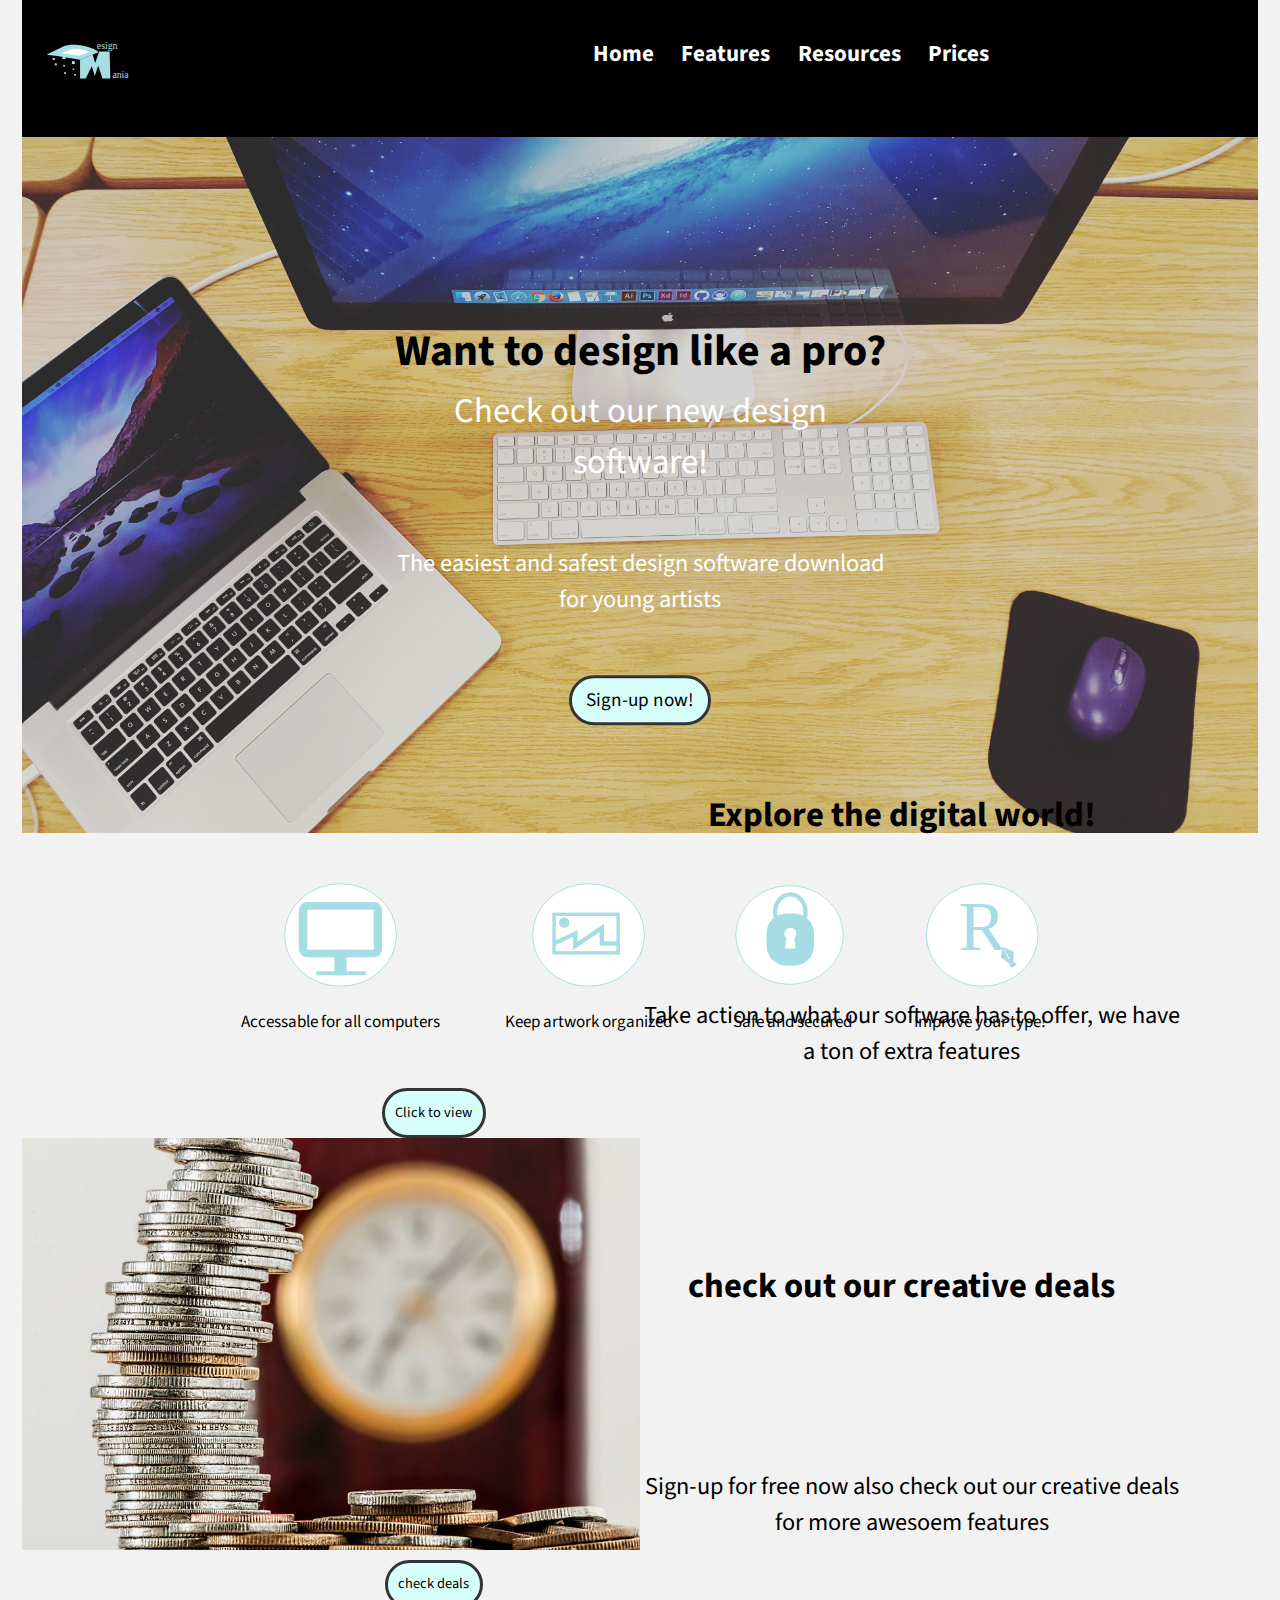
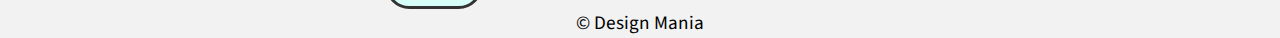
==== index.html @ 88c761f9 "logo added and fixed content" ====
<!DOCTYPE html>
<html lang="en-ca">
<head>
  <meta charset="utf-8">
  <title>Saas-website</title>
  <meta name="viewport" content="width=device-width,initial-scale=1">
  <link href="css/modules.css" rel="stylesheet">
  <link href="css/grid.css" rel="stylesheet">
  <link href="css/type.css" rel="stylesheet">
  <link href="css/main.css" rel="stylesheet">
  <link href="https://fonts.googleapis.com/css?family=Source+Sans+Pro:300,400,700" rel="stylesheet">
</head>

<body>
  <header class="masthead grid island-1-2 grid-middle">
    <div class="unit unit-xs-1 unit-s-1 unit-m-1-3 unit-l-1-4">
      <h1 class="peta push-none">
        <i class="icon i-96">
      <img src="images/assets/logo-icon.svg" alt="">
    </i>
  </h1>
    </div>
    <nav class="unit unit-xs-1 unit-s-1 unit-m-2-3 unit-l-3-4">
      <ul class="nav mega list-group-inline text-center gutter-2">
        <li><a class="current" href="index.html">Home</a></li>
        <li><a href="features.html">Features</a></li>
        <li><a href="resources.html">Resources</a></li>
        <li><a href="pricing.html">Prices</a></li>
      </ul>
    </nav>
  </header>
  <main>
    <figure class="embed">
      <img class="embed-item pad-2 desk-banner" src="images/assets/desk-537.jpg" alt="">
      <figcaption class="pin-c">
        <h2 class="yotta p-tr push-1-4 text-center">Want to design like a pro?</h2>
        <p class="exa p-tr text-center gutter-2 push-2">Check out our new design software!</p>
        <p class="giga p-tr text-center gutter-2 push-2">The easiest and safest design software download for young artists</p>
        <a href="sign-up.html" class="btn">Sign-up now!</a>
      </figcaption>
    </figure>
    <div>
      <ol class="list-group list-group-inline">
        <li class="push-1-4 gutter-1-4">
          <a class="gutter push-0" href="#">
            <i class="icon i-128 block w-1">
            <img class="logo" src="images/assets/computer-icon.svg" alt="">
            </i>
            <span class="icon-label milli">Accessable for all computers</span>
          </a>
          <li class="push-1-4">
            <a class="gutter push-0" href="#">
              <i class="icon i-128 block w-1">
              <img class="logo" src="images/assets/art-icon.svg" alt="">
            </i>
              <span class="icon-label milli">Keep artwork organized</span>
            </a>
          </li>
          <li class="push-1-4">
            <a class="gutter push-0" href="#">
              <i class="icon i-128 block w-1">
              <img class="logo" src="images/assets/lock.svg" alt="">
            </i>
              <span class="icon-label milli">Safe and secured</span>
            </a>
          </li>
          <li class="push-1-4">
            <a class="gutter push-0" href="#">
              <i class="icon i-128 block w-1">
              <img class="logo" src="images/assets/type.svg" alt="">
            </i>
              <span class="icon-label milli">Improve your type!</span>
            </a>
          </li>
      </ol>
    </div>
    <section class="push-0">
      <figure class="grid">
        <figcaption class="unit xs-1 s-1 m-1-2 l-1 xl-1">
          <section class="card-a">
            <h2 class="card-h2 exa light-stroke">Explore the digital world!</h2>
            <p class="card not-bold gutter pad-t-1-2 giga">Take action to what our software has to offer, we have a ton of extra features</p>
        </figcaption>
      <div class="unit xs-1 s-1 m-1-2 l-1-2 xl-1-2">
        <img class="image-card" src="images/assets/computer.jpg" alt="">
      </div>
      <div class="unit xs-1 s-1 m-1-2 l-2-3 xl-3-4">
        <a href="tour.html" class="btn btn-small-2">Click to view</a>
      </div>
      </figure>
    </section>

    <section class="push-0">
      <figure class="grid">
        <figcaption class="unit xs-1 s-1 m-1-2 l-1 xl-1">
          <h2 class="card-h2 exa light-stroke">check out our creative deals</h2>
          <p class="card not-bold gutter pad-t-1-2 giga">Sign-up for free now also check out our creative deals for more awesoem features</p>
        </figcaption>
        <div class="unit xs-1 s-1 m-1-2 l-1-2 xl-1-2">
          <img class="image-card-2" src="images/assets/money.jpg" alt="">
        </div>
        <div class="unit xs-1 s-1 m-1-2 l-2-3 xl-3-4">
          <a href="pricing.html" class="btn btn-small-2">check deals</a>
        </div>
      </figure>
    </section>
  </main>

  <footer>
    © Design Mania
  </footer>
</body>
</html>
---- css/modules.css ----
/*
 * Modulifier || Code released under the UNLICENSE
 * Code under other copyrights & licenses listed below.
 * https://modulifier.web-dev.tools/#responsive;images;list-group;embed;media-object;icons;hidden;positioning;nice-lists;forms;buttons;accessibility;print
 */

@-moz-viewport { width: device-width; scale: 1; }
@-ms-viewport { width: device-width; scale: 1; }
@-o-viewport { width: device-width; scale: 1; }
@-webkit-viewport { width: device-width; scale: 1; }
@viewport { width: device-width; scale: 1; }

html {
  box-sizing: border-box;
  -moz-text-size-adjust: 100%;
  -ms-text-size-adjust: 100%;
  -webkit-text-size-adjust: 100%;
  text-size-adjust: 100%;
}

*, *::before, *::after {
  box-sizing: inherit;
}

body {
  margin: 0;
}

article,
aside,
details,
figcaption,
figure,
footer,
header,
main,
menu,
nav,
section,
summary {
  display: block;
}

audio,
canvas,
progress,
video {
  display: inline-block;
  vertical-align: baseline;
}

template {
  display: none;
}

details {
  cursor: pointer;
}

audio:not([controls]) {
  display: none;
  height: 0;
}

a,
area,
button,
input,
label,
select,
textarea,
[tabindex] {
  -ms-touch-action: manipulation;
  touch-action: manipulation;
}

img {
  border: 0;
}

.img-flex {
  display: block;
  width: 100%;
}

svg {
  fill: currentColor;
}

svg:not(:root) {
  overflow: hidden;
}

svg.img-flex {
  width: 100%;
  height: 100%;
}

.image-replacement, .ir {
  overflow: hidden;
  direction: ltr;
  text-align: left;
  text-indent: 100%;
  white-space: nowrap;
}

.list-group, .list-group-inline, .list-group--inline {
  padding-left: 0;
  list-style-type: none;
}

.list-group > dd {
  margin-left: 0;
}

.list-group-inline::before,
.list-group-inline::after,
.list-group--inline::before,
.list-group--inline::after {
  content: "";
  display: table;
}

.list-group-inline::after,
.list-group--inline::after {
  clear: both;
}

.list-group-inline > li,
.list-group--inline > li {
  display: inline-block;
}

.list-group-inline > dt,
.list-group--inline > dt {
  clear: left;
  float: left;
  width: 11em;
}

.list-group-inline > dd,
.list-group--inline > dd {
  float: left;
  min-width: 12em;
}

.embed {
  margin-left: 0;
  margin-right: 0;
  overflow: hidden;
  position: relative;
  width: 100%;
}

.embed-1by1, .embed--1by1 {
  padding-top: 100%; /* Square */
}

.embed-4by3, .embed--4by3 {
  padding-top: 75%; /* Traditional TV/computer screens */
}

.embed-iso216, .embed--iso216 {
  padding-top: 70.92%; /* A-standard paper sizes */
}

.embed-3by2, .embed--3by2 {
  padding-top: 66.6%; /* Classic 35 mm film & most digital photos, landscape */
}

.embed-2by3, .embed--2by3 {
  padding-top: 150%; /* Classic 35 mm film & most digital photos, portrait */
}

.embed-golden, .embed--golden {
  padding-top: 61.8%; /* The Golden Ratio */
}

.embed-16by9, .embed--16by9 {
  padding-top: 56.25%; /* HD TV */
}

.embed-185by100, .embed--185by100 {
  padding-top: 54.05%; /* Common widescreen cinema */
}

.embed-24by10, .embed--24by10 {
  padding-top: 41.667%; /* Widescreen cinema: 2.4:1 */
}

.embed-3by1, .embed--3by1 {
  padding-top: 33.3333%; /* Panorama photos */
}

.embed-4by1, .embed--4by1 {
  padding-top: 25%; /* Polyvision */
}

.embed-5by1, .embed--5by1 {
  padding-top: 20%; /* Really wide... */
}

.embed-item, .embed__item {
  min-height: 100%;
  left: 0;
  position: absolute;
  top: 0;
  width: 100%;
}

.media {
  overflow: hidden;
}

.media-img, .media__img {
  float: left;
}

.media-img-reversed, .media__img--reversed {
  float: right;
}

.media-img-stacked, .media__img--stacked {
  float: none;
}

.media-body, .media__body {
  overflow: hidden;
  min-width: 12em; /* Slightly less than 200px, responsiveness built in */
}

.icon {
  display: inline-block;
  position: relative;
  background: transparent none no-repeat center center;
  background-size: contain;
  vertical-align: middle;
}

.i-16, .i--16 {
  height: 16px;
  width: 16px;
}

.i-18, .i--18 {
  height: 18px;
  width: 18px;
}

.i-24, .i--24 {
  height: 24px;
  width: 24px;
}

.i-32, .i--32 {
  height: 32px;
  width: 32px;
}

.i-48, .i--48 {
  height: 48px;
  width: 48px;
}

.i-64, .i--64 {
  height: 64px;
  width: 64px;
}

.i-96, .i--96 {
  height: 96px;
  width: 96px;
}

.i-128, .i--128 {
  height: 128px;
  width: 128px;
}

.i-192, .i--192 {
  height: 192px;
  width: 192px;
}

.i-256, .i--256 {
  height: 256px;
  width: 256px;
}

.icon img,
.icon svg {
  left: 0;
  height: 100%;
  position: absolute;
  top: 0;
  width: 100%;
  fill: currentColor;
}

.icon-label {
  vertical-align: middle;
}

.icon-link,
.icon-link:focus,
.icon-link:hover {
  text-decoration: none;
}

[hidden], .hidden {
  /* stylelint-disable declaration-no-important */
  display: none !important;
  visibility: hidden !important;
  /* stylelint-enable */
}

.visually-hidden {
  height: 1px;
  margin: -1px;
  overflow: hidden;
  padding: 0;
  position: absolute;
  width: 1px;
  border: 0;
  clip: rect(0 0 0 0);
}

.visually-hidden.focusable:active, .visually-hidden.focusable:focus {
  height: auto;
  margin: 0;
  overflow: visible;
  position: static;
  width: auto;
  clip: auto;
}

.invisible {
  visibility: hidden;
}

.chop,
.crop {
  overflow: hidden;
}

.truncate {
  max-width: 100%;
  overflow: hidden;
  width: 100%;
  text-overflow: ellipsis;
  white-space: nowrap;
}

.scrollable {
  max-width: 100%;
  overflow-x: auto;
  overflow-y: hidden;
  -webkit-overflow-scrolling: touch;
}

.clearfix::after {
  content: " ";
  display: block;
  clear: both;
}

.left {
  float: left;
}

.right {
  float: right;
}

.center-text,
.center-flow {
  text-align: center;
}

.center-block {
  margin-left: auto;
  margin-right: auto;
}

.no-auto-margins,
.not-centered {
  margin-left: 0;
  margin-right: 0;
}

.center-content,
.center-content-vertical,
.center-contents,
.center-contents-vertical {
  display: -webkit-flex;
  display: -ms-flexbox;
  display: flex;
  -webkit-justify-content: center;
  -ms-flex-pack: center;
  justify-content: center;
  -webkit-align-items: center;
  -ms-flex-align: center;
  align-items: center;
  -webkit-align-content: center;
  -ms-flex-line-pack: center;
  align-content: center;
  -webkit-flex-direction: column wrap;
  -ms-flex-direction: column wrap;
  flex-flow: column wrap;
}

.center-content-horizontal,
.center-contents-horizontal {
  display: -webkit-flex;
  display: -ms-flexbox;
  display: flex;
  -webkit-justify-content: center;
  -ms-flex-pack: center;
  justify-content: center;
  -webkit-align-items: center;
  -ms-flex-align: center;
  align-items: center;
  -webkit-align-content: center;
  -ms-flex-line-pack: center;
  align-content: center;
  -webkit-flex-direction: row wrap;
  -ms-flex-direction: row wrap;
  flex-flow: row wrap;
}

.inline {
  display: inline;
}

.block {
  display: block;
}

.inline-block, .ib {
  display: inline-block;
}

.valign-top {
  vertical-align: top;
}

.valign-bottom {
  vertical-align: bottom;
}

.valign-middle {
  vertical-align: middle;
}

.fixed {
  position: fixed;
}

.relative {
  position: relative;
}

[class*="pin-"],
.absolute {
  position: absolute;
}

.static {
  position: static;
}

.zindex-1 {
  z-index: 1;
}

.zindex-2 {
  z-index: 2;
}

.zindex-3 {
  z-index: 3;
}

.zindex-1000 {
  z-index: 1000;
}

.pin-top-left,
.pin-left-top,
.pin-tl,
.pin-lt {
  top: 0;
  left: 0;
}

.pin-top-right,
.pin-right-top,
.pin-tr,
.pin-rt {
  top: 0;
  right: 0;
}

.pin-bottom-left,
.pin-left-bottom,
.pin-bl,
.pin-lb {
  bottom: 0;
  left: 0;
}

.pin-bottom-right,
.pin-right-bottom,
.pin-br,
.pin-rb {
  bottom: 0;
  right: 0;
}

.pin-top-center,
.pin-center-top,
.pin-tc,
.pin-ct {
  left: 50%;
  top: 0;
  transform: translateX(-50%);
}

.pin-bottom-center,
.pin-center-bottom,
.pin-bc,
.pin-cb {
  bottom: 0;
  left: 50%;
  transform: translateX(-50%);
}

.pin-center-left,
.pin-left-center,
.pin-cl,
.pin-lc {
  left: 0;
  top: 50%;
  transform: translateY(-50%);
}

.pin-center-right,
.pin-right-center,
.pin-cr,
.pin-rc {
  right: 0;
  top: 50%;
  transform: translateY(-50%);
}

.pin-center, .pin-c {
  left: 50%;
  top: 50%;
  transform: translate(-50%, -50%);
}

.width-quarter, .w-1-4 {
  width: 25%;
}

.width-half, .w-1-2 {
  width: 50%;
}

.width-full, .w-1 {
  width: 100%;
}

.height-quarter, .h-1-4 {
  height: 25%;
}

.height-half, .h-1-2 {
  height: 50%;
}

.height-full, .h-1 {
  height: 100%;
}

ul {
  list-style-type: none;
}

ul > li::before {
  content: "·";
  float: left;
  margin-left: -1.6em;
  width: 1.3em;
  text-align: right;
}

ol {
  counter-reset: ol-simple-numbers;
  list-style-type: none;
}

ol > li::before {
  float: left;
  margin-left: -1.6em;
  width: 1.3em;
  counter-increment: ol-simple-numbers;
  content: counter(ol-simple-numbers);
  text-align: right;
}

.list-group > li::before,
.list-group-inline > li::before,
.list-group--inline > li::before {
  content: none;
}

/* stylelint-disable no-descending-specificity */

/*
 * (c) Nicolas Gallagher and Jonathan Neal of Normalize.css || MIT License
 *     https://necolas.github.io/normalize.css/
 */

button,
input,
optgroup,
select,
textarea {
  color: inherit;
  font: inherit;
  margin: 0;
}

button,
input {
  overflow: visible;
}

button,
select {
  text-transform: none;
}

button,
html [type="button"],
[type="reset"],
[type="submit"] {
  -webkit-appearance: button;
  cursor: pointer;
}

button[disabled],
html input[disabled] {
  cursor: default;
}

button::-moz-focus-inner,
input::-moz-focus-inner {
  border: 0;
  padding: 0;
}

[type="checkbox"],
[type="radio"] {
  opacity: 0;
  position: absolute;
  height: 1px;
  width: 1px;
}

[type="number"]::-webkit-inner-spin-button,
[type="number"]::-webkit-outer-spin-button {
  height: auto;
}

[type="search"]::-webkit-search-cancel-button,
[type="search"]::-webkit-search-decoration {
  -webkit-appearance: none;
}

fieldset {
  padding-left: 0;
  padding-right: 0;

  border: 0;
  border-top: 2px solid #666;
}

legend {
  color: inherit;
  display: table;
  max-width: 100%;
  padding: 0 .3em 0 0;
  white-space: normal;

  border: 0;

  font-weight: bold;
}

optgroup {
  font-weight: bold;
}

::-webkit-input-placeholder {
  color: inherit;
  opacity: .54;
}

::-webkit-file-upload-button {
  -webkit-appearance: button;
  font: inherit;
}

/* End Normalize.css code */

label,
.label-block {
  display: block;
  cursor: pointer;
}

[type="checkbox"] + label,
[type="radio"] + label,
.label-inline {
  display: inline-block;
}

input:not([type]),
[type="text"],
[type="number"],
[type="search"],
[type="url"],
[type="email"],
[type="password"],
[type="tel"],
[type="datetime-local"],
[type="month"],
[type="week"],
[type="date"],
[type="time"],
[type="range"],
select,
textarea {
  -moz-appearance: none;
  -webkit-appearance: none;
  appearance: none;
}

input,
textarea {
  display: block;
  width: 100%;

  background-color: #fff;
  border: 2px solid #666;
  border-radius: 0;

  vertical-align: middle;
}

label {
  vertical-align: middle;
}

textarea {
  max-width: 100%;
  min-height: 4em;
  overflow: auto;
}

[type="color"] {
  display: inline-block;
  width: 2em;
}

select {
  display: block;
  width: 100%;

  background-image: url("data:image/svg+xml,%3Csvg xmlns='http://www.w3.org/2000/svg' width='256' height='256' viewBox='0 0 256 256'%3E%3Cpath fill='none' stroke='%23000' stroke-miterlimit='10' stroke-width='70' d='M36.3 82.1l91.9 91.8 91.5-91.8'/%3E%3C/svg%3E");
  background-repeat: no-repeat;
  background-position: calc(100% - .4em) center;
  background-size: 18px auto;
  background-color: #fff;
  border: 2px solid #666;
  border-radius: 0;
}

[type="checkbox"] + label::before {
  content: " ";
  display: inline-block;
  height: 1.8em;
  margin-right: .3em;
  position: relative;
  vertical-align: middle;
  top: -.1em;
  width: 1.8em;

  background-color: #fff;
  background-size: cover;
  border: 2px solid #666;

  line-height: inherit;
}

[type="checkbox"]:checked + label::before {
  background-image: url("data:image/svg+xml,%3Csvg xmlns='http://www.w3.org/2000/svg' width='256' height='256' viewBox='0 0 256 256'%3E%3Cpath fill='none' stroke='%23000' stroke-miterlimit='10' stroke-width='50' d='M49.9 130.1l50.8 50.7L206.1 75.2'/%3E%3C/svg%3E");
}

[type="checkbox"]:focus + label::before {
  outline: 3px solid #000;
  z-index: 1000;
}

[type="radio"] + label::before {
  content: " ";
  display: inline-block;
  height: 1.8em;
  margin-right: .3em;
  position: relative;
  vertical-align: middle;
  top: -.1em;
  width: 1.8em;

  background-color: #fff;
  background-size: cover;
  border: 2px solid #666;
  border-radius: 50%;

  line-height: inherit;
}

[type="radio"]:checked + label::before {
  background-image: url("data:image/svg+xml,%3Csvg xmlns='http://www.w3.org/2000/svg' width='256' height='256' viewBox='0 0 256 256'%3E%3Ccircle cx='128' cy='128' r='70.4'/%3E%3C/svg%3E");
}

[type="radio"]:focus + label::before,
[type="radio"] + label:focus::before {
  box-shadow: 0 0 0 3px #000;
  z-index: 1000;
}

[type="range"] {
  border: 0;
  background-color: #fff;
}

[type="range"]::-webkit-slider-runnable-track {
  height: 6px;

  -webkit-appearance: none;
  appearance: none;
  background-color: #ccc;
  border: 0;
  border-radius: 3px;
}

[type="range"]:active::-webkit-slider-runnable-track {
  background-color: #ccc;
}

[type="range"]::-moz-range-track {
  height: 6px;

  -moz-appearance: none;
  appearance: none;
  background-color: #ccc;
  border: 0;
  border-radius: 3px;
}

[type="range"]:active::-moz-range-track {
  background-color: #ccc;
}

[type="range"]::-ms-track {
  height: 6px;

  -ms-appearance: none;
  appearance: none;
  background-color: #ccc;
  border: 0;
  border-radius: 3px;
}

[type="range"]:active::-ms-track {
  background-color: #ccc;
}

[type="range"]::-webkit-slider-thumb {
  margin-top: -4px;
  height: 16px;
  width: 16px;

  -webkit-appearance: none;
  appearance: none;
  background-color: #000;
  border: none;
  border-radius: 50%;
}

[type="range"]:hover::-webkit-slider-thumb {
  background-color: #000;
}

[type="range"]:active::-webkit-slider-thumb {
  background-color: #000;
}

[type="range"]::-moz-range-thumb {
  margin-top: -4px;
  height: 16px;
  width: 16px;

  -webkit-appearance: none;
  appearance: none;
  background-color: #000;
  border: none;
  border-radius: 50%;
}

[type="range"]:hover::-moz-range-thumb {
  background-color: #000;
}

[type="range"]:active::-moz-range-thumb {
  background-color: #000;
}

[type="range"]::-ms-thumb {
  margin-top: -4px;
  height: 16px;
  width: 16px;

  -webkit-appearance: none;
  appearance: none;
  background-color: #000;
  border: none;
  border-radius: 50%;
}

[type="range"]:hover::-ms-thumb {
  background-color: #000;
}

[type="range"]:active::-ms-thumb {
  background-color: #000;
}

[type="checkbox"].hide-custom-input + label::before,
[type="checkbox"] + .hide-custom-input::before,
[type="radio"].hide-custom-input + label::before,
[type="radio"] + .hide-custom-input::before {
  content: none;
  display: none;
}

/* stylelint-enable */

.link-box {
  display: block;
  text-decoration: none;
}

button,
.btn {
  cursor: pointer;
  display: inline-block;
  margin: 0;
  overflow: visible;
  padding: .375em .75em .42em;
  -webkit-appearance: none;
  -moz-appearance: none;
  appearance: none;
  background-color: #333;
  border-radius: 4px;
  border: 3px solid #333;
  color: #fff;
  font: inherit;
  text-decoration: none;
  text-transform: none;
}

button::-moz-focus-inner {
  border: 0;
  padding: 0;
}

button:focus,
button:hover,
.btn:focus,
.btn:hover {
  background-color: #000;
  border-color: #000;
  color: #fff;
}

button[disabled] {
  cursor: default;
}

.btn-light, .btn--light {
  background-color: #e2e2e2;
  border-color: #e2e2e2;
  color: #000;
}

.btn-light:focus,
.btn-light:hover,
.btn--light:focus,
.btn--light:hover {
  background-color: #666;
  border-color: #666;
  color: #fff;
}

.btn-ghost,
.btn--ghost {
  background-color: transparent;
  border-color: #333;
  color: #000;
}

.btn-ghost:focus,
.btn-ghost:hover,
.btn--ghost:focus,
.btn--ghost:hover {
  background-color: #e2e2e2;
  border-color: #000;
  color: #000;
}

.btn-link {
  display: inline;
  padding: 0;
  background-color: transparent;
  border-radius: 0;
  border: 0;
  color: inherit;
}

.btn-link:focus,
.btn-link:hover {
  background-color: transparent;
  color: inherit;
}

a:hover, a:active {
  outline: none;
}

a:focus,
[tabindex="0"]:focus,
details:focus,
summary:focus,
input:focus,
textarea:focus,
button:focus,
select:focus {
  outline: 3px solid #000;
  outline-offset: 0;
}

a:focus, [tabindex="0"]:focus {
  outline-offset: 3px;
}

.skip-links {
  margin: 0;
  padding: 0;
  list-style-type: none;
}

.skip-links > li::before {
  content: none; /* Remove the bullets if nice lists is selected */
}

.skip-links a,
.skip-links button {
  padding: .5em .75em;
  position: absolute;
  top: -10em;
  z-index: 10000; /* To make sure they're always on top */
  background-color: #000;
  border: 0;
  color: #fff;
  font-size: 1.125rem;
  font-weight: bold;
  text-decoration: none;
}

.skip-links a:focus,
.skip-links button:focus {
  outline-offset: 3px;
  top: 0;
}

[aria-busy="true"] {
  cursor: progress;
}

[aria-controls] {
  cursor: pointer;
}

[aria-disabled] {
  cursor: default;
}

.print-only {
  display: none;
  visibility: hidden;
}

@media print {

  .no-print {
    display: none;
    visibility: hidden;
  }

  .print-only {
    display: block;
    visibility: visible;
  }

  /*
   * (c) HTML5 Boilerplate || MIT License
   *     https://html5boilerplate.com/
   */

  /* stylelint-disable declaration-no-important */

  *, *::before, *::after, *::first-letter, *::first-line {
    background: none transparent !important;
    color: #000 !important;
    box-shadow: none !important;
    text-shadow: none !important;
  }

  /* stylelint-enable */

  a, a:visited {
    text-decoration: underline;
  }

  a[href]::after {
    content: " (" attr(href) ")";
  }

  abbr[title]::after {
    content: " (" attr(title) ")";
  }

  a[href^="#"]::after,
  a[href^="javascript:"]::after {
    content: "";
  }

  pre, blockquote {
    page-break-inside: avoid;
  }

  thead {
    display: table-header-group;
  }

  tr, img {
    page-break-inside: avoid;
  }

  p, h1, h2, h3, h4, h5, h6 {
    orphans: 3;
    widows: 3;
  }

  h1, h2, h3, h4, h5, h6 {
    page-break-after: avoid;
  }

  /* End HTML5 Boilerplate code */
}
---- css/grid.css ----
/*
  Gridifier || Code released under the UNLICENSE
  https://gridifier.web-dev.tools/#xs,4,0,0,0;s,4,25,0,0;m,4,38,1,1;l,4,60,1,1
*/

.grid {
  margin: 0;
  padding: 0;
  letter-spacing: -.31em;
  text-rendering: optimizeSpeed;
  display: -webkit-flex;
  display: -ms-flexbox;
  display: flex;
  -webkit-flex-flow: row wrap;
  -ms-flex-flow: row wrap;
  flex-flow: row wrap;
}

.grid-bottom {
  -webkit-align-items: flex-end;
  -ms-align-items: flex-end;
  align-items: flex-end;
}

.grid-middle {
  -webkit-align-items: center;
  -ms-align-items: center;
  align-items: center;
}

.grid-stretch {
  -webkit-align-items: stretch;
  -ms-align-items: stretch;
  align-items: stretch;
}

.opera-only :-o-prefocus,
.grid {
  word-spacing: -.43em;
}

.unit {
  letter-spacing: normal;
  text-rendering: auto;
  vertical-align: top;
  word-spacing: normal;
  display: inline-block;
  visibility: visible;
}

.grid-bottom .unit {
  vertical-align: bottom;
}

.grid-middle .unit {
  vertical-align: middle;
}

[class*="unit-push-"],
[class*="unit-pull-"] {
  position: relative;
}

.unit-xs-hidden {
  display: none;
  visibility: hidden;
}

.unit-xs-centered {
  margin: 0 auto;
}

.unit-xs-1,
.xs-1 {
  display: block;
  visibility: visible;
  width: 100%;
}

.unit-xs-1-2,
.xs-1-2 {
  width: 50%;
}

.unit-xs-1-3,
.xs-1-3 {
  width: 33.3333%;
}

.unit-xs-2-3,
.xs-2-3 {
  width: 66.6667%;
}

.unit-xs-1-4,
.xs-1-4 {
  width: 25%;
}

.unit-xs-3-4,
.xs-3-4 {
  width: 75%;
}

.unit-xs-1-2,
.xs-1-2,
.unit-xs-1-3,
.xs-1-3,
.unit-xs-2-3,
.xs-2-3,
.unit-xs-1-4,
.xs-1-4,
.unit-xs-3-4,
.xs-3-4 {
  display: inline-block;
  visibility: visible;
}

@media only screen and (min-width: 25em) {

  .unit-s-hidden {
    display: none;
    visibility: hidden;
  }

  .unit-s-centered {
    margin: 0 auto;
  }

  .unit-s-1,
  .s-1 {
    display: block;
    visibility: visible;
    width: 100%;
  }

  .unit-s-1-2,
  .s-1-2 {
    width: 50%;
  }

  .unit-s-1-3,
  .s-1-3 {
    width: 33.3333%;
  }

  .unit-s-2-3,
  .s-2-3 {
    width: 66.6667%;
  }

  .unit-s-1-4,
  .s-1-4 {
    width: 25%;
  }

  .unit-s-3-4,
  .s-3-4 {
    width: 75%;
  }

  .unit-s-1-2,
  .s-1-2,
  .unit-s-1-3,
  .s-1-3,
  .unit-s-2-3,
  .s-2-3,
  .unit-s-1-4,
  .s-1-4,
  .unit-s-3-4,
  .s-3-4 {
    display: inline-block;
    visibility: visible;
  }

}

@media only screen and (min-width: 38em) {

  .unit-m-hidden {
    display: none;
    visibility: hidden;
  }

  .unit-m-centered {
    margin: 0 auto;
  }

  .unit-m-1,
  .m-1 {
    display: block;
    visibility: visible;
    width: 100%;
  }

  .unit-offset-m-0 {
    margin-left: 0;
  }

  .unit-push-m-0,
  .unit-pull-m-0 {
    left: 0;
  }

  .unit-m-1-2,
  .m-1-2 {
    width: 50%;
  }

  .unit-offset-m-1-2 {
    margin-left: 50%;
  }

  .unit-push-m-1-2 {
    left: 50%;
  }

  .unit-pull-m-1-2 {
    left: -50%;
  }

  .unit-m-1-3,
  .m-1-3 {
    width: 33.3333%;
  }

  .unit-offset-m-1-3 {
    margin-left: 33.3333%;
  }

  .unit-push-m-1-3 {
    left: 33.3333%;
  }

  .unit-pull-m-1-3 {
    left: -33.3333%;
  }

  .unit-m-2-3,
  .m-2-3 {
    width: 66.6667%;
  }

  .unit-offset-m-2-3 {
    margin-left: 66.6667%;
  }

  .unit-push-m-2-3 {
    left: 66.6667%;
  }

  .unit-pull-m-2-3 {
    left: -66.6667%;
  }

  .unit-m-1-4,
  .m-1-4 {
    width: 25%;
  }

  .unit-offset-m-1-4 {
    margin-left: 25%;
  }

  .unit-push-m-1-4 {
    left: 25%;
  }

  .unit-pull-m-1-4 {
    left: -25%;
  }

  .unit-m-3-4,
  .m-3-4 {
    width: 75%;
  }

  .unit-offset-m-3-4 {
    margin-left: 75%;
  }

  .unit-push-m-3-4 {
    left: 75%;
  }

  .unit-pull-m-3-4 {
    left: -75%;
  }

  .unit-m-1-2,
  .m-1-2,
  .unit-m-1-3,
  .m-1-3,
  .unit-m-2-3,
  .m-2-3,
  .unit-m-1-4,
  .m-1-4,
  .unit-m-3-4,
  .m-3-4 {
    display: inline-block;
    visibility: visible;
  }

}

@media only screen and (min-width: 60em) {

  .unit-l-hidden {
    display: none;
    visibility: hidden;
  }

  .unit-l-centered {
    margin: 0 auto;
  }

  .unit-l-1,
  .l-1 {
    display: block;
    visibility: visible;
    width: 100%;
  }

  .unit-offset-l-0 {
    margin-left: 0;
  }

  .unit-push-l-0,
  .unit-pull-l-0 {
    left: 0;
  }

  .unit-l-1-2,
  .l-1-2 {
    width: 50%;
  }

  .unit-offset-l-1-2 {
    margin-left: 50%;
  }

  .unit-push-l-1-2 {
    left: 50%;
  }

  .unit-pull-l-1-2 {
    left: -50%;
  }

  .unit-l-1-3,
  .l-1-3 {
    width: 33.3333%;
  }

  .unit-offset-l-1-3 {
    margin-left: 33.3333%;
  }

  .unit-push-l-1-3 {
    left: 33.3333%;
  }

  .unit-pull-l-1-3 {
    left: -33.3333%;
  }

  .unit-l-2-3,
  .l-2-3 {
    width: 66.6667%;
  }

  .unit-offset-l-2-3 {
    margin-left: 66.6667%;
  }

  .unit-push-l-2-3 {
    left: 66.6667%;
  }

  .unit-pull-l-2-3 {
    left: -66.6667%;
  }

  .unit-l-1-4,
  .l-1-4 {
    width: 25%;
  }

  .unit-offset-l-1-4 {
    margin-left: 25%;
  }

  .unit-push-l-1-4 {
    left: 25%;
  }

  .unit-pull-l-1-4 {
    left: -25%;
  }

  .unit-l-3-4,
  .l-3-4 {
    width: 75%;
  }

  .unit-offset-l-3-4 {
    margin-left: 75%;
  }

  .unit-push-l-3-4 {
    left: 75%;
  }

  .unit-pull-l-3-4 {
    left: -75%;
  }

  .unit-l-1-2,
  .l-1-2,
  .unit-l-1-3,
  .l-1-3,
  .unit-l-2-3,
  .l-2-3,
  .unit-l-1-4,
  .l-1-4,
  .unit-l-3-4,
  .l-3-4 {
    display: inline-block;
    visibility: visible;
  }

}

.unit-content-distribute,
.content-distribute {
  display: -ms-flexbox;
  display: -webkit-flex;
  display: flex;
  -ms-flex-direction: column;
  -webkit-flex-direction: column;
  flex-direction: column;
  -ms-flex-pack: justify;
  -webkit-justify-content: space-between;
  justify-content: space-between;
}

.unit-content-center,
.unit-content-center-vertical {
  display: -webkit-flex;
  display: -ms-flexbox;
  display: flex;
  -webkit-justify-content: center;
  -ms-flex-pack: center;
  justify-content: center;
  -webkit-align-items: center;
  -ms-flex-align: center;
  align-items: center;
  -webkit-align-content: center;
  -ms-flex-line-pack: center;
  align-content: center;
  -webkit-flex-direction: column wrap;
  -ms-flex-direction: column wrap;
  flex-flow: column wrap;
}

.unit-content-center-horizontal {
  display: -webkit-flex;
  display: -ms-flexbox;
  display: flex;
  -webkit-justify-content: center;
  -ms-flex-pack: center;
  justify-content: center;
  -webkit-align-items: center;
  -ms-flex-align: center;
  align-items: center;
  -webkit-align-content: center;
  -ms-flex-line-pack: center;
  align-content: center;
  -webkit-flex-direction: row wrap;
  -ms-flex-direction: row wrap;
  flex-flow: row wrap;
}

.content-fill,
.content-stretch {
  -ms-flex-grow: 2;
  -webkit-flex-grow: 2;
  flex-grow: 2;
  max-width: 100%; /* @bugfix: IE 10, 11 */
}

.content-shrink {
  -ms-align-self: center;
  -webkit-align-self: center;
  align-self: center;
}
---- css/type.css ----
/*
  Typografier || Code released under the UNLICENSE
  https://typografier.web-dev.tools/#0,100,1.3,1.067,0;38,110,1.4,1.125,1;60,120,1.5,1.125,1;90,130,1.5,1.125,1
*/

html {
  font-size: 100%;
  line-height: 1.3;
}

a {
  background-color: transparent;
  -webkit-text-decoration-skip: objects;
}

sub,
sup {
  font-size: 75%;
  line-height: 1px;
  position: relative;
  vertical-align: baseline;
}

sup {
  top: -.5em;
}

sub {
  bottom: -.25em;
}

pre,
code,
kbd,
samp {
  font-size: 100%;
}

abbr[title] {
  border-bottom: none;
  text-decoration: underline;
  text-decoration: underline dotted;
}

b,
strong {
  font-weight: bold;
}

dfn,
caption {
  font-style: italic;
}

hr {
  border: 0;
  border-top: 2px solid #000;
  height: 0;
}

table {
  border-collapse: collapse;
  border-spacing: 0;
  width: 100%;
  table-layout: fixed;
}

caption {
  text-align: left;
}

th,
td {
  border-bottom: 1px solid #000;
  text-align: left;
  vertical-align: top;
}

thead th {
  vertical-align: bottom;

  border-bottom-width: 2px;
}

.text-left {
  text-align: left;
}

.text-right {
  text-align: right;
}

.text-center {
  text-align: center;
}

.normal {
  font-weight: normal;
  font-style: normal;
}

.not-bold {
  font-weight: normal;
}

.not-italic {
  font-style: normal;
}

.bold {
  font-weight: bold;
}

.italic {
  font-style: italic;
}

.text-upper {
  text-transform: uppercase;
}

.text-lower {
  text-transform: lowercase;
}

.wrapper {
  margin-left: auto;
  margin-right: auto;
  max-width: 52em;
  width: 100%;
}

.wrapper-no-center {
  max-width: 52em;
  width: 100%;
}

.max-length {
  margin-left: auto;
  margin-right: auto;
  max-width: 36em;
  width: 100%;
}

.max-length-no-center {
  max-width: 36em;
  width: 100%;
}

h1,
h2,
h3,
h4,
h5,
h6,
p,
ul,
ol,
dl,
dd,
figure,
blockquote,
details,
hr,
fieldset,
pre,
table,
caption {
  margin: 0 0 1.3rem;
}

.yotta {
  font-size: 1.5745rem;
  line-height: 2.275rem;
}

.zetta {
  font-size: 1.4757rem;
  line-height: 1.95rem;
}

h1,
.exa {
  font-size: 1.383rem;
  line-height: 1.95rem;
}

h2,
.peta {
  font-size: 1.2962rem;
  line-height: 1.95rem;
}

h3,
.tera {
  font-size: 1.2148rem;
  line-height: 1.625rem;
}

h4,
.giga {
  font-size: 1.1385rem;
  line-height: 1.625rem;
}

h5,
.mega {
  font-size: 1.067rem;
  line-height: 1.625rem;
}

h6,
.kilo,
input,
textarea {
  font-size: 1rem;
  line-height: 1.3rem;
}

small,
.milli {
  font-size: .9372rem;
  line-height: 1.3rem;
}

.micro {
  font-size: .8784rem;
  line-height: 1.3rem;
}

ul {
  padding-left: 1em;
}

ol {
  padding-left: 1.6em;
}

input,
option,
select {
  height: calc(1.3rem + .1625rem + .1625rem);
}

[type="color"] {
  width: calc(1.3rem + .1625rem + .1625rem);
}

[type="checkbox"],
[type="radio"] {
  display: inline-block;
}

.push {
  margin-bottom: 1.3rem;
}

.push-none,
.push-0 {
  margin-bottom: 0;
}

.push-double,
.push-2 {
  margin-bottom: 2.6rem;
}

.push-half,
.push-1-2 {
  margin-bottom: .65rem;
}

.push-quarter,
.push-1-4 {
  margin-bottom: .325rem;
}

.push-eighth,
.push-1-8 {
  margin-bottom: .1625rem;
}

.push-right-eighth,
.push-r-1-8 {
  margin-right: .1625rem;
}

.push-right-quarter,
.push-r-1-4 {
  margin-right: .325rem;
}

.push-right-half,
.push-r-1-2 {
  margin-right: .65rem;
}

.push-right,
.push-r {
  margin-right: 1.3rem;
}

.pad-top,
.pad-t {
  padding-top: 1.3rem;
}

.pad-bottom,
.pad-b {
  padding-bottom: 1.3rem;
}

.pad-top-double,
.pad-t-2 {
  padding-top: 2.6rem;
}

.pad-bottom-double,
.pad-b-2 {
  padding-bottom: 2.6rem;
}

.pad-top-half,
.pad-t-1-2 {
  padding-top: .65rem;
}

.pad-bottom-half,
.pad-b-1-2 {
  padding-bottom: .65rem;
}

.pad-top-quarter,
.pad-t-1-4 {
  padding-top: .325rem;
}

.pad-bottom-quarter,
.pad-b-1-4 {
  padding-bottom: .325rem;
}

.pad-top-eighth,
.pad-t-1-8 {
  padding-top: .1625rem;
}

.pad-bottom-eighth,
.pad-b-1-8 {
  padding-bottom: .1625rem;
}

.island {
  padding: 1.3rem;
}

.island-double,
.island-2 {
  padding: 2.6rem;
}

.island-half,
.island-1-2 {
  padding: .65rem;
}

.island-quarter,
.island-1-4,
td,
table th {
  padding: .325rem;
}

.island-eighth,
.island-1-8,
input,
textarea {
  padding: .1625rem;
}

.gutter {
  padding-left: 1.3rem;
  padding-right: 1.3rem;
}

.gutter-double,
.gutter-2 {
  padding-left: 2.6rem;
  padding-right: 2.6rem;
}

.gutter-half,
.gutter-1-2 {
  padding-left: .65rem;
  padding-right: .65rem;
}

.gutter-quarter,
.gutter-1-4,
caption {
  padding-left: .325rem;
  padding-right: .325rem;
}

.gutter-eighth,
.gutter-1-8 {
  padding-left: .1625rem;
  padding-right: .1625rem;
}

select {
  padding: 0 .1625rem;
}

fieldset {
  padding: .325rem 0;

  border: 0;
  border-top: 2px solid #000;
}

legend {
  padding-right: .325rem;
}

@media only screen and (min-width: 38em) {

  html {
    font-size: 110%;
    line-height: 1.4;
  }

  h1,
  h2,
  h3,
  h4,
  h5,
  h6,
  p,
  ul,
  ol,
  dl,
  dd,
  figure,
  blockquote,
  details,
  hr,
  fieldset,
  pre,
  table,
  caption {
    margin: 0 0 1.4rem;
  }

  .yotta {
    font-size: 2.2807rem;
    line-height: 3.15rem;
  }

  .zetta {
    font-size: 2.0273rem;
    line-height: 2.8rem;
  }

  h1,
  .exa {
    font-size: 1.802rem;
    line-height: 2.45rem;
  }

  h2,
  .peta {
    font-size: 1.6018rem;
    line-height: 2.1rem;
  }

  h3,
  .tera {
    font-size: 1.4238rem;
    line-height: 2.1rem;
  }

  h4,
  .giga {
    font-size: 1.2656rem;
    line-height: 1.75rem;
  }

  h5,
  .mega {
    font-size: 1.125rem;
    line-height: 1.75rem;
  }

  h6,
  .kilo,
  input,
  textarea {
    font-size: 1rem;
    line-height: 1.4rem;
  }

  small,
  .milli {
    font-size: .8889rem;
    line-height: 1.4rem;
  }

  .micro {
    font-size: .7901rem;
    line-height: 1.4rem;
  }

  ul,
  ol {
    padding-left: 0;
  }

  ul ul,
  ol ul {
    padding-left: 1em;
  }

  ol ol,
  ul ol {
    padding-left: 1.6em;
  }

  .hang-punc {
    float: left;
    margin-left: -1.4em;
    text-align: right;
    width: 1.3em;
  }

  table {
    margin-left: -.35rem;
    margin-right: -.35rem;
    width: calc(100% + .35rem + .35rem);
  }

  input,
  option,
  select {
    height: calc(1.4rem + .175rem + .175rem);
  }

  [type="color"] {
    width: calc(1.4rem + .175rem + .175rem);
  }

  [type="checkbox"],
  [type="radio"] {
    display: inline-block;
  }

  .push {
    margin-bottom: 1.4rem;
  }

  .push-none,
  .push-0 {
    margin-bottom: 0;
  }

  .push-double,
  .push-2 {
    margin-bottom: 2.8rem;
  }

  .push-half,
  .push-1-2 {
    margin-bottom: .7rem;
  }

  .push-quarter,
  .push-1-4 {
    margin-bottom: .35rem;
  }

  .push-eighth,
  .push-1-8 {
    margin-bottom: .175rem;
  }

  .push-right-eighth,
  .push-r-1-8 {
    margin-right: .175rem;
  }

  .push-right-quarter,
  .push-r-1-4 {
    margin-right: .35rem;
  }

  .push-right-half,
  .push-r-1-2 {
    margin-right: .7rem;
  }

  .push-right,
  .push-r {
    margin-right: 1.4rem;
  }

  .pad-top,
  .pad-t {
    padding-top: 1.4rem;
  }

  .pad-bottom,
  .pad-b {
    padding-bottom: 1.4rem;
  }

  .pad-top-double,
  .pad-t-2 {
    padding-top: 2.8rem;
  }

  .pad-bottom-double,
  .pad-b-2 {
    padding-bottom: 2.8rem;
  }

  .pad-top-half,
  .pad-t-1-2 {
    padding-top: .7rem;
  }

  .pad-bottom-half,
  .pad-b-1-2 {
    padding-bottom: .7rem;
  }

  .pad-top-quarter,
  .pad-t-1-4 {
    padding-top: .35rem;
  }

  .pad-bottom-quarter,
  .pad-b-1-4 {
    padding-bottom: .35rem;
  }

  .pad-top-eighth,
  .pad-t-1-8 {
    padding-top: .175rem;
  }

  .pad-bottom-eighth,
  .pad-b-1-8 {
    padding-bottom: .175rem;
  }

  .island {
    padding: 1.4rem;
  }

  .island-double,
  .island-2 {
    padding: 2.8rem;
  }

  .island-half,
  .island-1-2 {
    padding: .7rem;
  }

  .island-quarter,
  .island-1-4,
  td,
  table th {
    padding: .35rem;
  }

  .island-eighth,
  .island-1-8,
  input,
  textarea {
    padding: .175rem;
  }

  .gutter {
    padding-left: 1.4rem;
    padding-right: 1.4rem;
  }

  .gutter-double,
  .gutter-2 {
    padding-left: 2.8rem;
    padding-right: 2.8rem;
  }

  .gutter-half,
  .gutter-1-2 {
    padding-left: .7rem;
    padding-right: .7rem;
  }

  .gutter-quarter,
  .gutter-1-4,
  caption {
    padding-left: .35rem;
    padding-right: .35rem;
  }

  .gutter-eighth,
  .gutter-1-8 {
    padding-left: .175rem;
    padding-right: .175rem;
  }

  select {
    padding: 0 .175rem;
  }

  fieldset {
    padding: .35rem 0;

    border: 0;
    border-top: 2px solid #000;
  }

  legend {
    padding-right: .35rem;
  }

}

@media only screen and (min-width: 60em) {

  html {
    font-size: 120%;
    line-height: 1.5;
  }

  h1,
  h2,
  h3,
  h4,
  h5,
  h6,
  p,
  ul,
  ol,
  dl,
  dd,
  figure,
  blockquote,
  details,
  hr,
  fieldset,
  pre,
  table,
  caption {
    margin: 0 0 1.5rem;
  }

  .yotta {
    font-size: 2.2807rem;
    line-height: 3rem;
  }

  .zetta {
    font-size: 2.0273rem;
    line-height: 3rem;
  }

  h1,
  .exa {
    font-size: 1.802rem;
    line-height: 2.625rem;
  }

  h2,
  .peta {
    font-size: 1.6018rem;
    line-height: 2.25rem;
  }

  h3,
  .tera {
    font-size: 1.4238rem;
    line-height: 1.875rem;
  }

  h4,
  .giga {
    font-size: 1.2656rem;
    line-height: 1.875rem;
  }

  h5,
  .mega {
    font-size: 1.125rem;
    line-height: 1.5rem;
  }

  h6,
  .kilo,
  input,
  textarea {
    font-size: 1rem;
    line-height: 1.5rem;
  }

  small,
  .milli {
    font-size: .8889rem;
    line-height: 1.5rem;
  }

  .micro {
    font-size: .7901rem;
    line-height: 1.5rem;
  }

  ul,
  ol {
    padding-left: 0;
  }

  ul ul,
  ol ul {
    padding-left: 1em;
  }

  ol ol,
  ul ol {
    padding-left: 1.6em;
  }

  .hang-punc {
    float: left;
    margin-left: -1.4em;
    text-align: right;
    width: 1.3em;
  }

  table {
    margin-left: -.375rem;
    margin-right: -.375rem;
    width: calc(100% + .375rem + .375rem);
  }

  input,
  option,
  select {
    height: calc(1.5rem + .1875rem + .1875rem);
  }

  [type="color"] {
    width: calc(1.5rem + .1875rem + .1875rem);
  }

  [type="checkbox"],
  [type="radio"] {
    display: inline-block;
  }

  .push {
    margin-bottom: 1.5rem;
  }

  .push-none,
  .push-0 {
    margin-bottom: 0;
  }

  .push-double,
  .push-2 {
    margin-bottom: 3rem;
  }

  .push-half,
  .push-1-2 {
    margin-bottom: .75rem;
  }

  .push-quarter,
  .push-1-4 {
    margin-bottom: .375rem;
  }

  .push-eighth,
  .push-1-8 {
    margin-bottom: .1875rem;
  }

  .push-right-eighth,
  .push-r-1-8 {
    margin-right: .1875rem;
  }

  .push-right-quarter,
  .push-r-1-4 {
    margin-right: .375rem;
  }

  .push-right-half,
  .push-r-1-2 {
    margin-right: .75rem;
  }

  .push-right,
  .push-r {
    margin-right: 1.5rem;
  }

  .pad-top,
  .pad-t {
    padding-top: 1.5rem;
  }

  .pad-bottom,
  .pad-b {
    padding-bottom: 1.5rem;
  }

  .pad-top-double,
  .pad-t-2 {
    padding-top: 3rem;
  }

  .pad-bottom-double,
  .pad-b-2 {
    padding-bottom: 3rem;
  }

  .pad-top-half,
  .pad-t-1-2 {
    padding-top: .75rem;
  }

  .pad-bottom-half,
  .pad-b-1-2 {
    padding-bottom: .75rem;
  }

  .pad-top-quarter,
  .pad-t-1-4 {
    padding-top: .375rem;
  }

  .pad-bottom-quarter,
  .pad-b-1-4 {
    padding-bottom: .375rem;
  }

  .pad-top-eighth,
  .pad-t-1-8 {
    padding-top: .1875rem;
  }

  .pad-bottom-eighth,
  .pad-b-1-8 {
    padding-bottom: .1875rem;
  }

  .island {
    padding: 1.5rem;
  }

  .island-double,
  .island-2 {
    padding: 3rem;
  }

  .island-half,
  .island-1-2 {
    padding: .75rem;
  }

  .island-quarter,
  .island-1-4,
  td,
  table th {
    padding: .375rem;
  }

  .island-eighth,
  .island-1-8,
  input,
  textarea {
    padding: .1875rem;
  }

  .gutter {
    padding-left: 1.5rem;
    padding-right: 1.5rem;
  }

  .gutter-double,
  .gutter-2 {
    padding-left: 3rem;
    padding-right: 3rem;
  }

  .gutter-half,
  .gutter-1-2 {
    padding-left: .75rem;
    padding-right: .75rem;
  }

  .gutter-quarter,
  .gutter-1-4,
  caption {
    padding-left: .375rem;
    padding-right: .375rem;
  }

  .gutter-eighth,
  .gutter-1-8 {
    padding-left: .1875rem;
    padding-right: .1875rem;
  }

  select {
    padding: 0 .1875rem;
  }

  fieldset {
    padding: .375rem 0;

    border: 0;
    border-top: 2px solid #000;
  }

  legend {
    padding-right: .375rem;
  }

}

@media only screen and (min-width: 90em) {

  html {
    font-size: 130%;
    line-height: 1.5;
  }

  h1,
  h2,
  h3,
  h4,
  h5,
  h6,
  p,
  ul,
  ol,
  dl,
  dd,
  figure,
  blockquote,
  details,
  hr,
  fieldset,
  pre,
  table,
  caption {
    margin: 0 0 1.5rem;
  }

  .yotta {
    font-size: 2.2807rem;
    line-height: 3rem;
  }

  .zetta {
    font-size: 2.0273rem;
    line-height: 3rem;
  }

  h1,
  .exa {
    font-size: 1.802rem;
    line-height: 2.625rem;
  }

  h2,
  .peta {
    font-size: 1.6018rem;
    line-height: 2.25rem;
  }

  h3,
  .tera {
    font-size: 1.4238rem;
    line-height: 1.875rem;
  }

  h4,
  .giga {
    font-size: 1.2656rem;
    line-height: 1.875rem;
  }

  h5,
  .mega {
    font-size: 1.125rem;
    line-height: 1.5rem;
  }

  h6,
  .kilo,
  input,
  textarea {
    font-size: 1rem;
    line-height: 1.5rem;
  }

  small,
  .milli {
    font-size: .8889rem;
    line-height: 1.5rem;
  }

  .micro {
    font-size: .7901rem;
    line-height: 1.5rem;
  }

  ul,
  ol {
    padding-left: 0;
  }

  ul ul,
  ol ul {
    padding-left: 1em;
  }

  ol ol,
  ul ol {
    padding-left: 1.6em;
  }

  .hang-punc {
    float: left;
    margin-left: -1.4em;
    text-align: right;
    width: 1.3em;
  }

  table {
    margin-left: -.375rem;
    margin-right: -.375rem;
    width: calc(100% + .375rem + .375rem);
  }

  input,
  option,
  select {
    height: calc(1.5rem + .1875rem + .1875rem);
  }

  [type="color"] {
    width: calc(1.5rem + .1875rem + .1875rem);
  }

  [type="checkbox"],
  [type="radio"] {
    display: inline-block;
  }

  .push {
    margin-bottom: 1.5rem;
  }

  .push-none,
  .push-0 {
    margin-bottom: 0;
  }

  .push-double,
  .push-2 {
    margin-bottom: 3rem;
  }

  .push-half,
  .push-1-2 {
    margin-bottom: .75rem;
  }

  .push-quarter,
  .push-1-4 {
    margin-bottom: .375rem;
  }

  .push-eighth,
  .push-1-8 {
    margin-bottom: .1875rem;
  }

  .push-right-eighth,
  .push-r-1-8 {
    margin-right: .1875rem;
  }

  .push-right-quarter,
  .push-r-1-4 {
    margin-right: .375rem;
  }

  .push-right-half,
  .push-r-1-2 {
    margin-right: .75rem;
  }

  .push-right,
  .push-r {
    margin-right: 1.5rem;
  }

  .pad-top,
  .pad-t {
    padding-top: 1.5rem;
  }

  .pad-bottom,
  .pad-b {
    padding-bottom: 1.5rem;
  }

  .pad-top-double,
  .pad-t-2 {
    padding-top: 3rem;
  }

  .pad-bottom-double,
  .pad-b-2 {
    padding-bottom: 3rem;
  }

  .pad-top-half,
  .pad-t-1-2 {
    padding-top: .75rem;
  }

  .pad-bottom-half,
  .pad-b-1-2 {
    padding-bottom: .75rem;
  }

  .pad-top-quarter,
  .pad-t-1-4 {
    padding-top: .375rem;
  }

  .pad-bottom-quarter,
  .pad-b-1-4 {
    padding-bottom: .375rem;
  }

  .pad-top-eighth,
  .pad-t-1-8 {
    padding-top: .1875rem;
  }

  .pad-bottom-eighth,
  .pad-b-1-8 {
    padding-bottom: .1875rem;
  }

  .island {
    padding: 1.5rem;
  }

  .island-double,
  .island-2 {
    padding: 3rem;
  }

  .island-half,
  .island-1-2 {
    padding: .75rem;
  }

  .island-quarter,
  .island-1-4,
  td,
  table th {
    padding: .375rem;
  }

  .island-eighth,
  .island-1-8,
  input,
  textarea {
    padding: .1875rem;
  }

  .gutter {
    padding-left: 1.5rem;
    padding-right: 1.5rem;
  }

  .gutter-double,
  .gutter-2 {
    padding-left: 3rem;
    padding-right: 3rem;
  }

  .gutter-half,
  .gutter-1-2 {
    padding-left: .75rem;
    padding-right: .75rem;
  }

  .gutter-quarter,
  .gutter-1-4,
  caption {
    padding-left: .375rem;
    padding-right: .375rem;
  }

  .gutter-eighth,
  .gutter-1-8 {
    padding-left: .1875rem;
    padding-right: .1875rem;
  }

  select {
    padding: 0 .1875rem;
  }

  fieldset {
    padding: .375rem 0;

    border: 0;
    border-top: 2px solid #000;
  }

  legend {
    padding-right: .375rem;
  }

}
---- css/main.css ----
html {
  text-align: center;
  font-family: "Source Sans Pro", sans-serif;
}

h1 {
  text-align: left;
  font-size: 2rem;
  margin: 0;
  color: #45b39d;
  padding: .2em;
}

.main-banner {
  max-height: 24rem;
  overflow: hidden;
}

.desk-banner {
  position: relative;
}

img {
  width: 100%;
  display: block;
  margin: 0;
  padding-bottom: .5rem;
}

h2 {
  font-family: "Source Sans Pro", sans-serif;
  font-size: .575em;
  text-decoration: none;
  list-style-type: none;
  font-weight: bold;
  color: #333;
  margin-bottom: 0;
}

p {
  font-family: "Source Sans Pro", sans-serif;
  font-style: normal;
  list-style-type: none;
  text-decoration: none;
  margin: 0;
  padding: 0;
  font-size: .55em;
  color: #fff;
}

h3 {
  color: #333;
  font-size: 1rem;
  font-weight: normal;
  text-align: left;
  margin: 0;
}

.card-1 {
  float: left;
  width: 25%;
  padding: .75rem .75rem 4rem;
  border-left: 1px solid #000;
  margin: 0;
}

.card-2 {
  float: left;
  width: 25%;
  padding: .75rem .75rem 4rem;
  border-left: 1px solid #000;
  margin: 0;
  color: #45b39d;
}

.card-3 {
  float: left;
  width: 25%;
  padding: .75rem .75rem 4rem;
  border-left: 1px solid #000;
  margin: 0;
  color: #45b39d;
}

.card-4 {
  float: left;
  width: 25%;
  padding: .75rem .75rem 4rem;
  border-left: 1px solid #000;
  border-right: 1px solid #000;
  margin: 0;
  color: #45b39d;
}

header {
  font-family: "Source Sans Pro", sans-serif;
  font-weight: bold;
  text-align: center;
  font-size: 2rem;
  padding: 1.5rem;
  background-color: #000;
}

.btn:hover {
  background-color: #000;
}

body {
  line-height: 1.5;
  margin: 0;
  padding: 0 1.125rem;
  background-color: #f2f2f2;
}

.btn-small-2 {
  font-family: "Source Sans Pro", sans-serif;
  border-radius: 8px;
  color: #fff;
  background-color: #333;
  list-style-type: none;
  text-decoration: none;
  font-size: .75rem;
  padding: .75em;
  margin: 0;
}

.pricing {
  color: #fff;
}

.banner-content {
  color: #000;
  overflow: hidden;
  position: absolute;
}

.banner-signup {
  padding: 0 0 .3em;
  background-color: #000;
  margin: 0;
  overflow: hidden;
  background-size: cover;
  background-position: top center;
  background-repeat: no-repeat;
  height: 500px;
}

.columns {
  float: left;
  width: 33.3%;
  padding: 8px;
}

.price {
  list-style-type: none;
  border: 1px solid #eee;
  margin: 0;
  padding: 0;
  -webkit-transition: .3s;
  transition: .3s;
}

.price:hover {
  box-shadow: 0 8px 12px 0 rgba(0, 0, 0, .2);
}

.price .header {
  background-color: #111;
  color: white;
  font-size: 25px;
}

.price li {
  border-bottom: 1px solid #eee;
  padding: 20px;
  text-align: center;
}

.price .grey {
  background-color: #eee;
  font-size: 20px;
}

.button {
  background-color: #000;
  border: none;
  color: white;
  padding: 10px 25px;
  text-align: center;
  text-decoration: none;
  font-size: 18px;
}

@media only screen and (min-width: 60em) {

  .columns {
    width: 100%;
  }
}

.banner-resources {
  padding: 0 0 .3em;
  margin: 0;
  overflow: hidden;
  background-size: cover;
  background-position: top center;
  background-repeat: no-repeat;
  height: 500px;
}

.features-banner {
  padding: 0 0 .3em;
  background-color: #000;
  margin: 0;
  overflow: hidden;
  background-size: cover;
  background-position: top center;
  background-repeat: no-repeat;
  height: 500px;
}

.btn {
  background-color: #d6fffa;
  color: #000;
  border-radius: 32px;
}

a {
  color: #fff;
  border-radius: 4px;
  font-size: 1.2rem;
  text-decoration: none;
  list-style-type: none;
  padding: .2em .5em;
  display: inline-block;
  margin: 0;
}

a:hover {
  background-color: #d6fffa;
  color: #000;
}

.body-p {
  color: #fff;
  position: absolute;
  bottom: 6em;
  right: 6em;
  border-radius: 4px;
  width: 49%;
  background-color: rgba(0, 0, 0, .3);
}

.icon-label {
  color: #000;
}

.logo {
  overflow: hidden;
}

.icon-list {
  background-color: #d1d1d1;
}

h2, h3 {
  color: #000;
}

.card-p {
  color: #000;
}

figcaption {
  position: absolute;
  bottom: 1em;
  right: 1em;
  color: #000;
  border-radius: 4px;
  width: 49%;
}

figure {
  position: relative;
}

.card-a {
  float: left;
  width: 50%;
}

.card-b {
  float: right;
  width: 50%;
}

.sign-up {
  color: #000;
}

.title {
  text-align: left;
  font-size: 2rem;
  margin: 0;
  color: #45b39d;
  padding: .2em;
}

td.checkmark img {
  width: 50px;
}

.card {
  position: absolute;
  width: 49%;
  border-radius: 4px;
  bottom: 2em;
  right: 1em;
  color: #000;
}

.card-h2 {
  position: absolute;
  width: 49%;
  border-radius: 4px;
  bottom: 8em;
  right: 1em;
}

.card-image {
  float: right;
  width: 25%;
  padding: .75rem .75rem 4rem;
  margin: 0;
}

.card-image-2 {
  float: right;
  width: 25%;
  padding: .75rem .75rem 4rem;
  margin: 0;
}
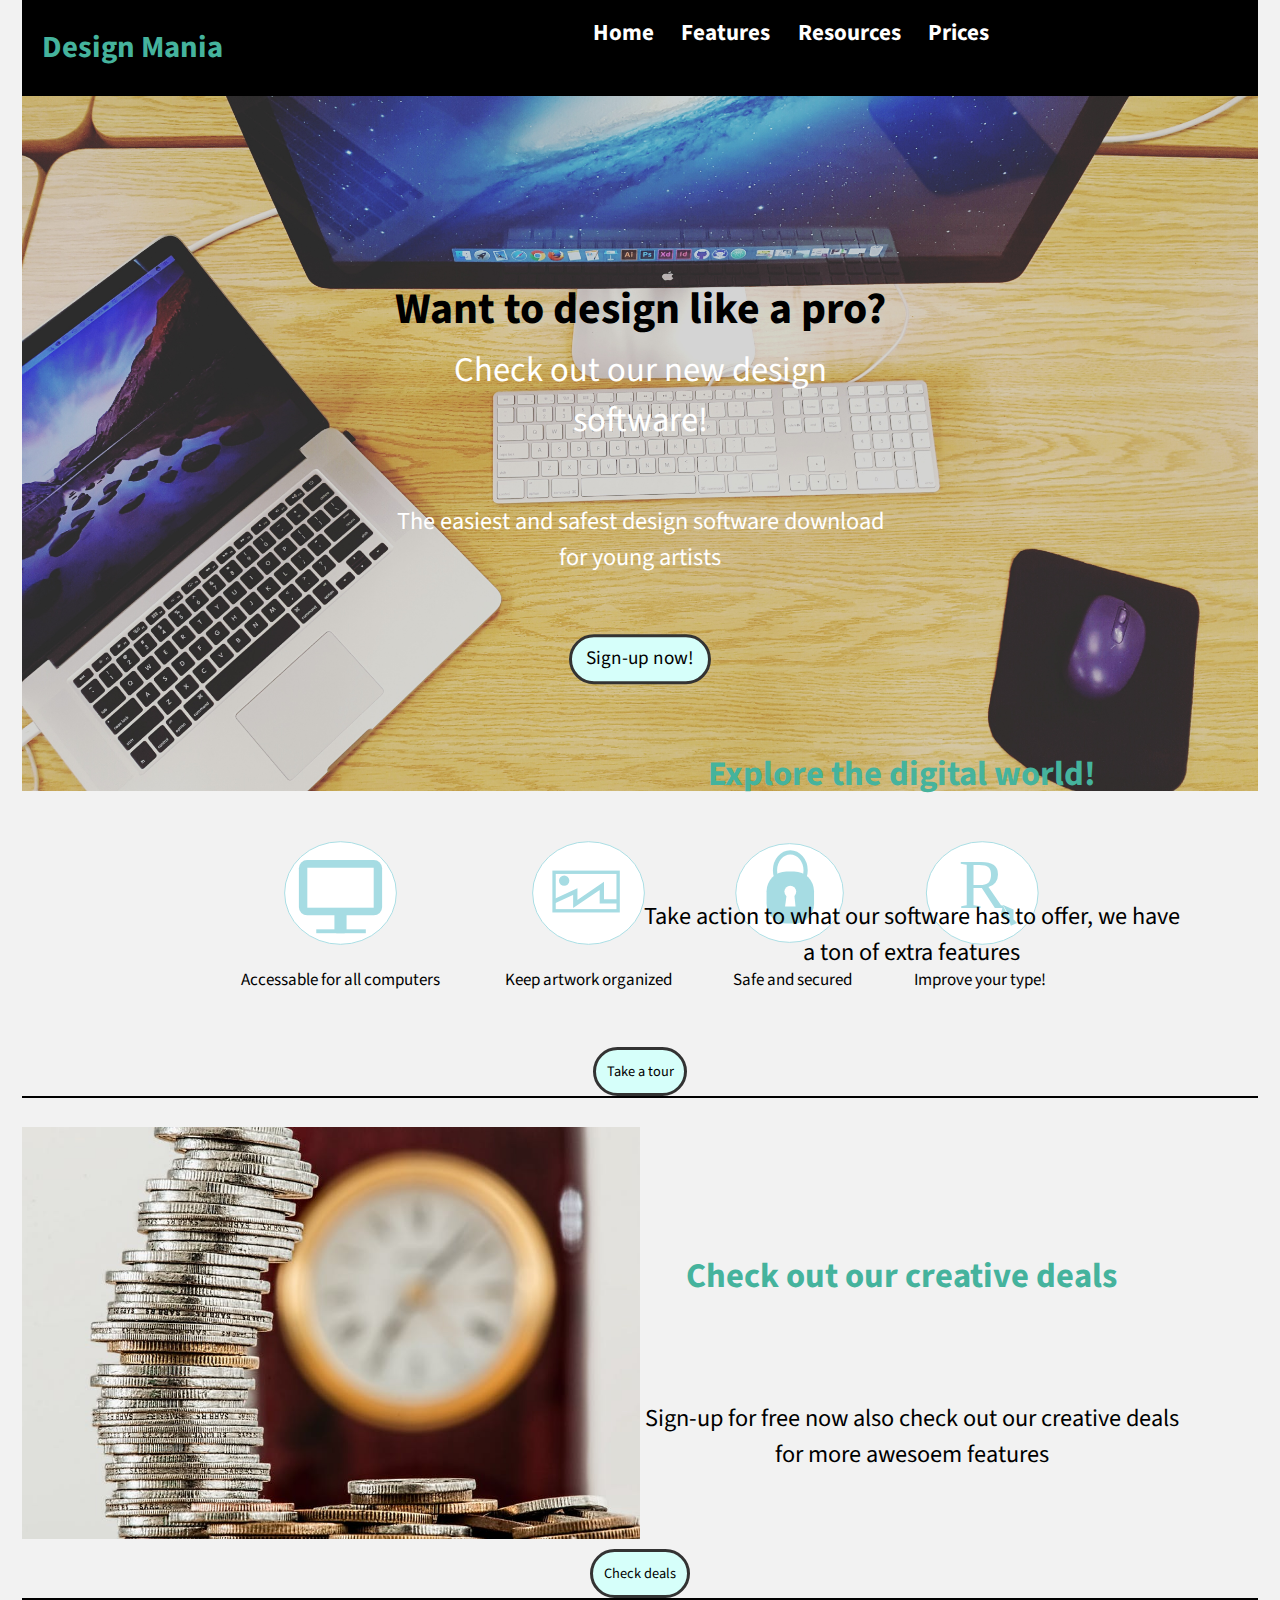
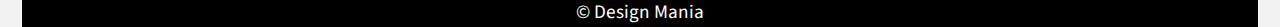
==== commit 14b76610: "fixed content" ====
--- a/index.html
+++ b/index.html
@@ -14,11 +14,7 @@
 <body>
   <header class="masthead grid island-1-2 grid-middle">
     <div class="unit unit-xs-1 unit-s-1 unit-m-1-3 unit-l-1-4">
-      <h1 class="peta push-none">
-        <i class="icon i-96">
-      <img src="images/assets/logo-icon.svg" alt="">
-    </i>
-  </h1>
+      <h1 class="peta push-none">Design Mania</h1>
     </div>
     <nav class="unit unit-xs-1 unit-s-1 unit-m-2-3 unit-l-3-4">
       <ul class="nav mega list-group-inline text-center gutter-2">
@@ -77,30 +73,29 @@
     <section class="push-0">
       <figure class="grid">
         <figcaption class="unit xs-1 s-1 m-1-2 l-1 xl-1">
-          <section class="card-a">
-            <h2 class="card-h2 exa light-stroke">Explore the digital world!</h2>
-            <p class="card not-bold gutter pad-t-1-2 giga">Take action to what our software has to offer, we have a ton of extra features</p>
+          <h2 class="card-h2 exa light-stroke">Explore the digital world!</h2>
+          <p class="card not-bold gutter pad-t-1-2 giga push-2">Take action to what our software has to offer, we have a ton of extra features</p>
         </figcaption>
-      <div class="unit xs-1 s-1 m-1-2 l-1-2 xl-1-2">
-        <img class="image-card" src="images/assets/computer.jpg" alt="">
-      </div>
-      <div class="unit xs-1 s-1 m-1-2 l-2-3 xl-3-4">
-        <a href="tour.html" class="btn btn-small-2">Click to view</a>
-      </div>
+        <div class="unit xs-1 s-1 m-1-2 l-1-2 xl-1-2">
+          <img class="image-card" src="images/assets/computer.jpg" alt="">
+        </div>
+        <div class="unit xs-1 s-1 m-1-2 l-1 xl-1">
+          <a href="tour.html" class="btn btn-small-2">Take a tour</a>
+        </div>
       </figure>
     </section>
-
+  <hr>
     <section class="push-0">
       <figure class="grid">
         <figcaption class="unit xs-1 s-1 m-1-2 l-1 xl-1">
-          <h2 class="card-h2 exa light-stroke">check out our creative deals</h2>
-          <p class="card not-bold gutter pad-t-1-2 giga">Sign-up for free now also check out our creative deals for more awesoem features</p>
+          <h2 class="card-h2 exa light-stroke">Check out our creative deals</h2>
+          <p class="card not-bold gutter pad-t-1-2 giga push-2">Sign-up for free now also check out our creative deals for more awesoem features</p>
         </figcaption>
         <div class="unit xs-1 s-1 m-1-2 l-1-2 xl-1-2">
           <img class="image-card-2" src="images/assets/money.jpg" alt="">
         </div>
-        <div class="unit xs-1 s-1 m-1-2 l-2-3 xl-3-4">
-          <a href="pricing.html" class="btn btn-small-2">check deals</a>
+        <div class="unit xs-1 s-1 m-1-2 l-1 xl-1">
+          <a href="pricing.html" class="btn btn-small-2">Check deals</a>
         </div>
       </figure>
     </section>
--- a/css/main.css
+++ b/css/main.css
@@ -217,6 +217,7 @@
   background-position: top center;
   background-repeat: no-repeat;
   height: 500px;
+  background-color: rgba(0, 0, 0, .3);
 }
 
 .btn {
@@ -325,6 +326,7 @@
   border-radius: 4px;
   bottom: 8em;
   right: 1em;
+  color: #45b39d;
 }
 
 .card-image {
@@ -340,3 +342,9 @@
   padding: .75rem .75rem 4rem;
   margin: 0;
 }
+
+footer {
+  background-color: #000;
+  cursor: default;
+  color: #fff;
+}
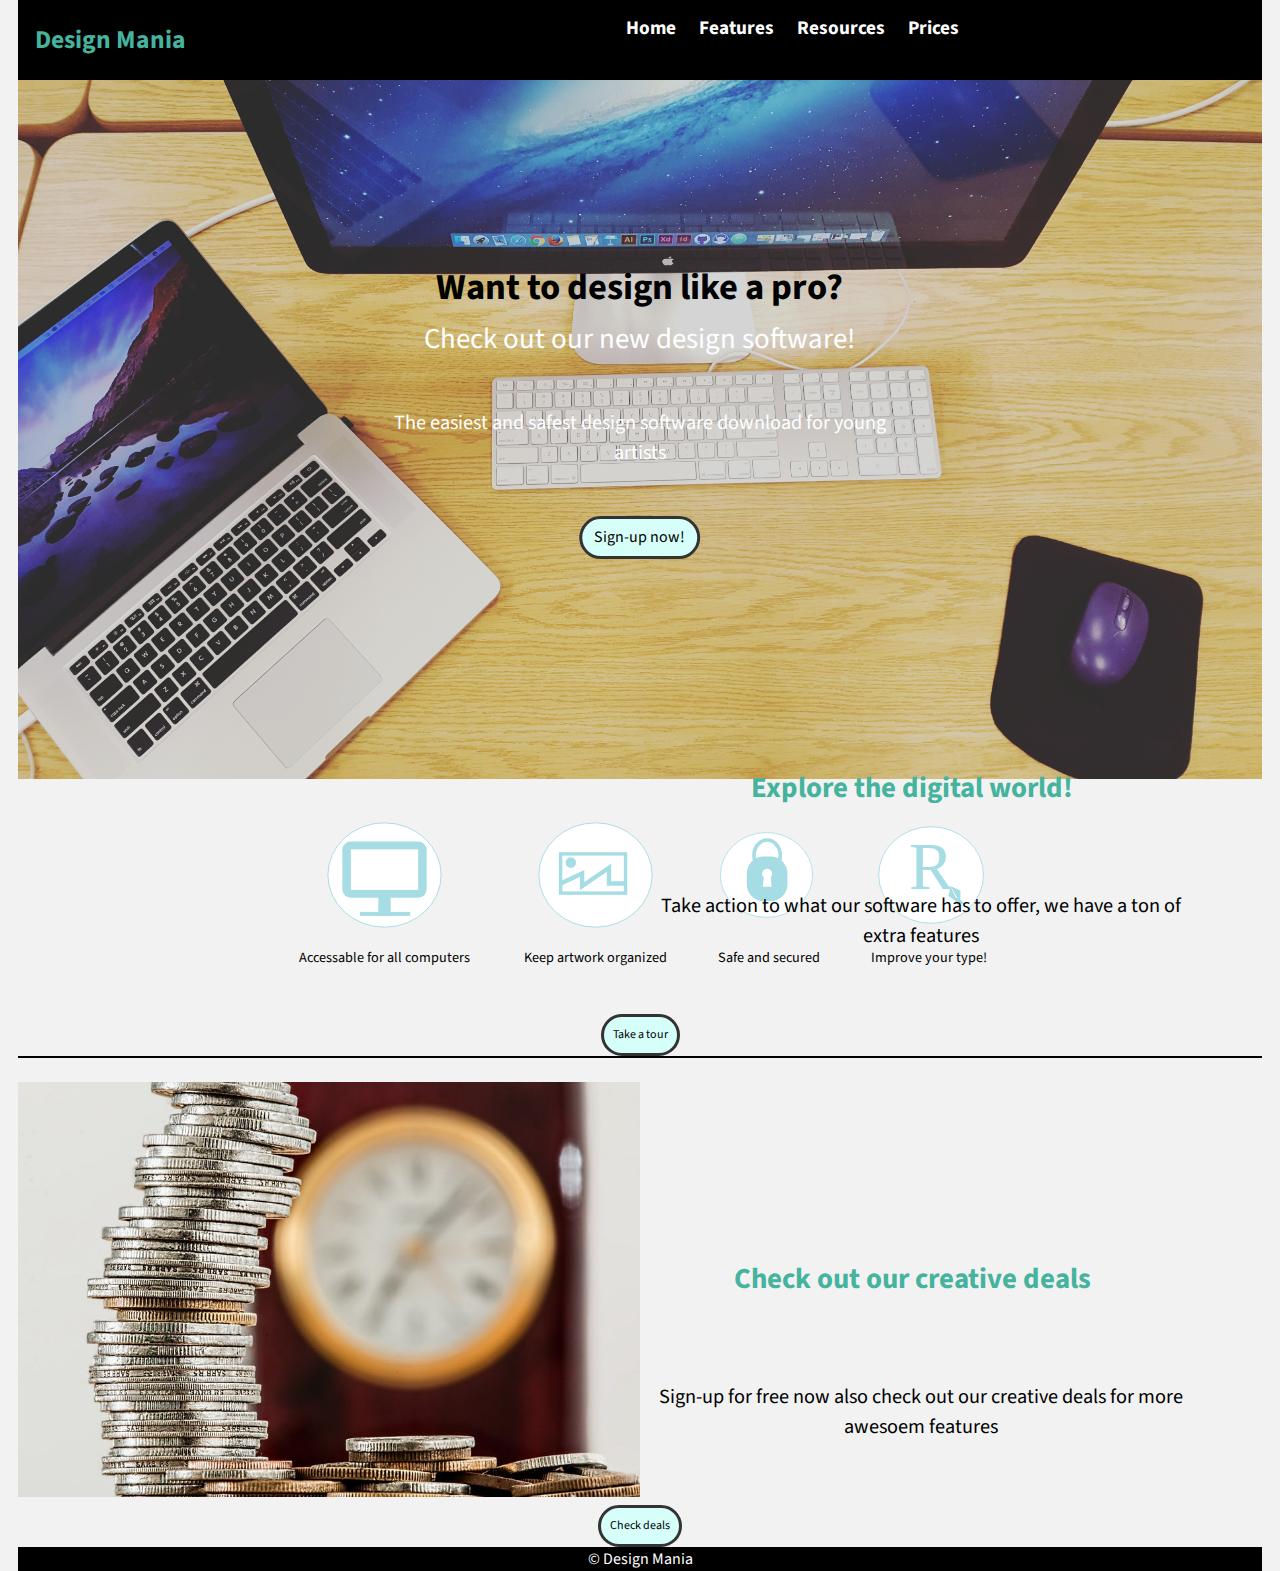
==== commit 61eb7c3e: "changed title" ====
--- a/index.html
+++ b/index.html
@@ -2,7 +2,7 @@
 <html lang="en-ca">
 <head>
   <meta charset="utf-8">
-  <title>Saas-website</title>
+  <title>Homepage</title>
   <meta name="viewport" content="width=device-width,initial-scale=1">
   <link href="css/modules.css" rel="stylesheet">
   <link href="css/grid.css" rel="stylesheet">
@@ -84,7 +84,7 @@
         </div>
       </figure>
     </section>
-  <hr>
+    <hr>
     <section class="push-0">
       <figure class="grid">
         <figcaption class="unit xs-1 s-1 m-1-2 l-1 xl-1">
--- a/css/main.css
+++ b/css/main.css
@@ -210,7 +210,6 @@
 
 .features-banner {
   padding: 0 0 .3em;
-  background-color: #000;
   margin: 0;
   overflow: hidden;
   background-size: cover;
@@ -348,3 +347,18 @@
   cursor: default;
   color: #fff;
 }
+
+@media only screen and (min-width: 20em) {
+
+  html {
+    font-size: 100%;
+    line-height: 1.3;
+  }
+
+  nav {
+    margin: 0;
+    padding: 0;
+    list-style-type: none;
+  }
+
+}
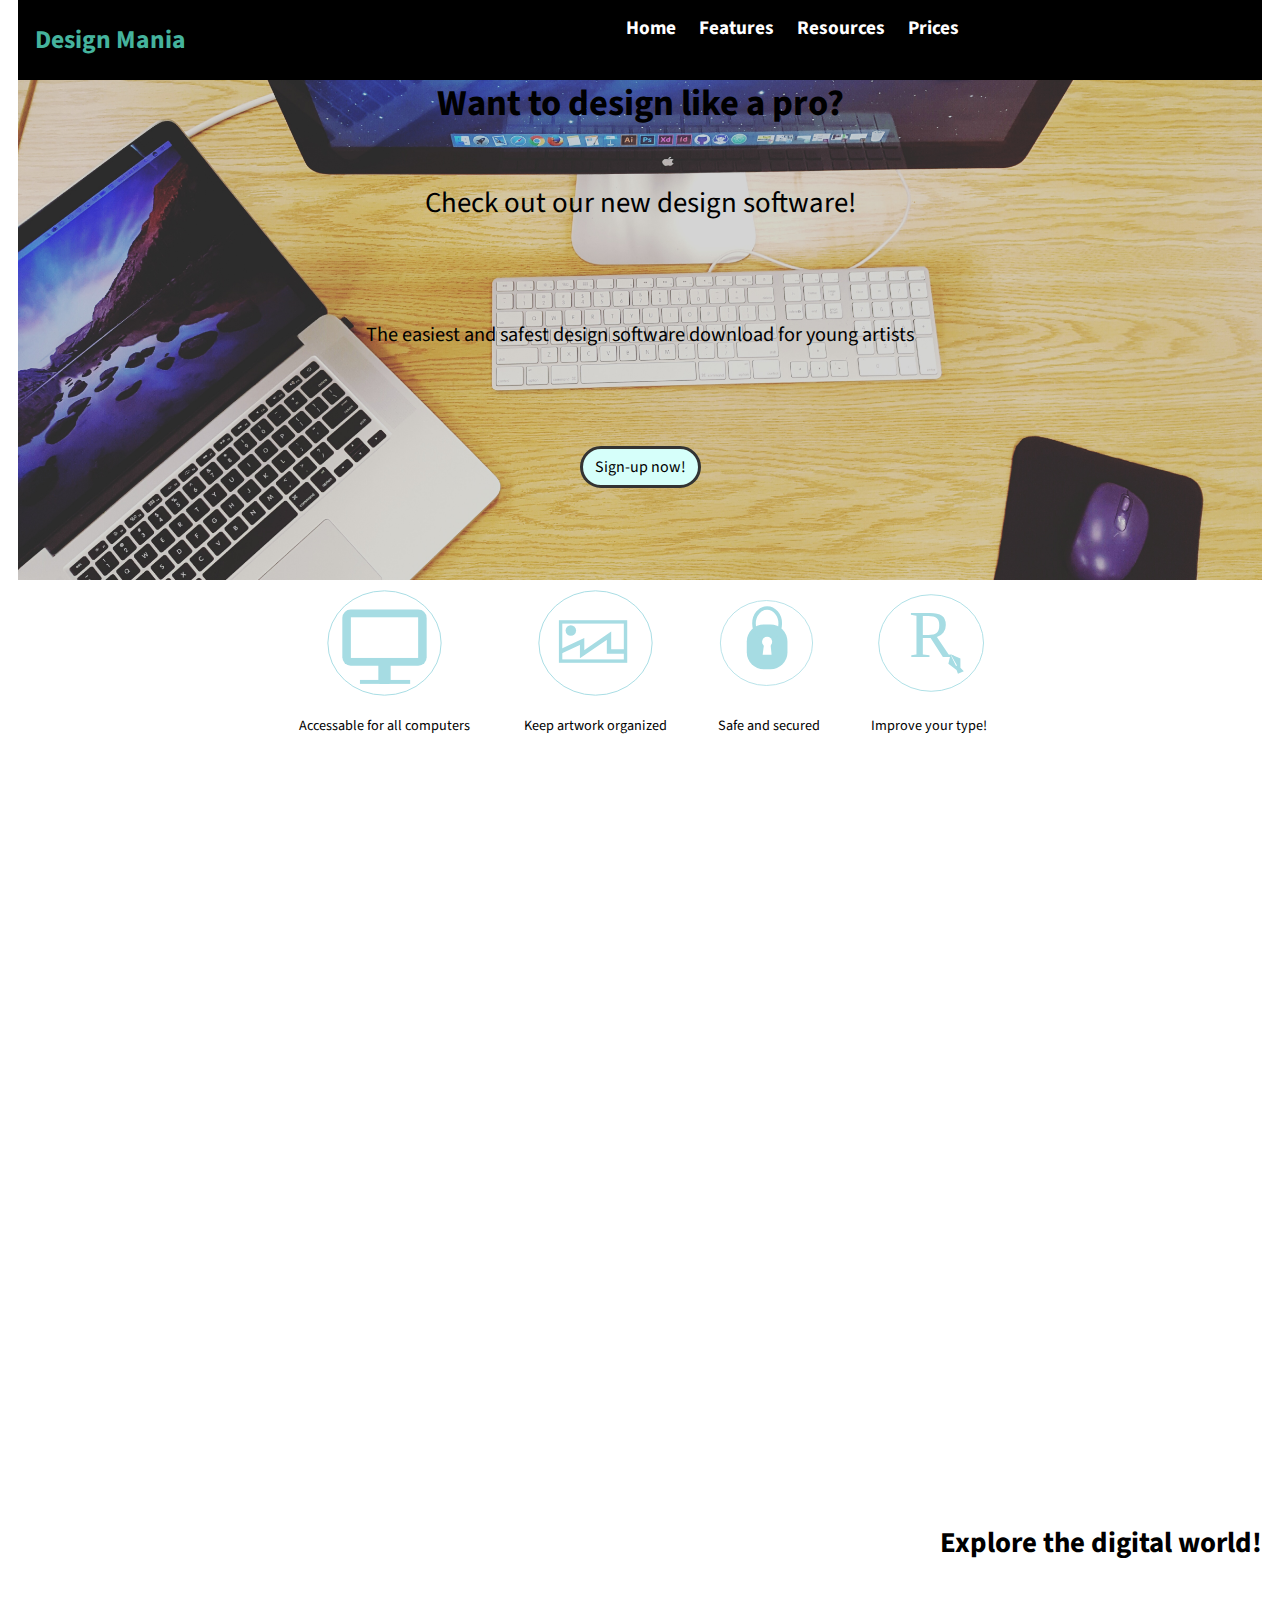
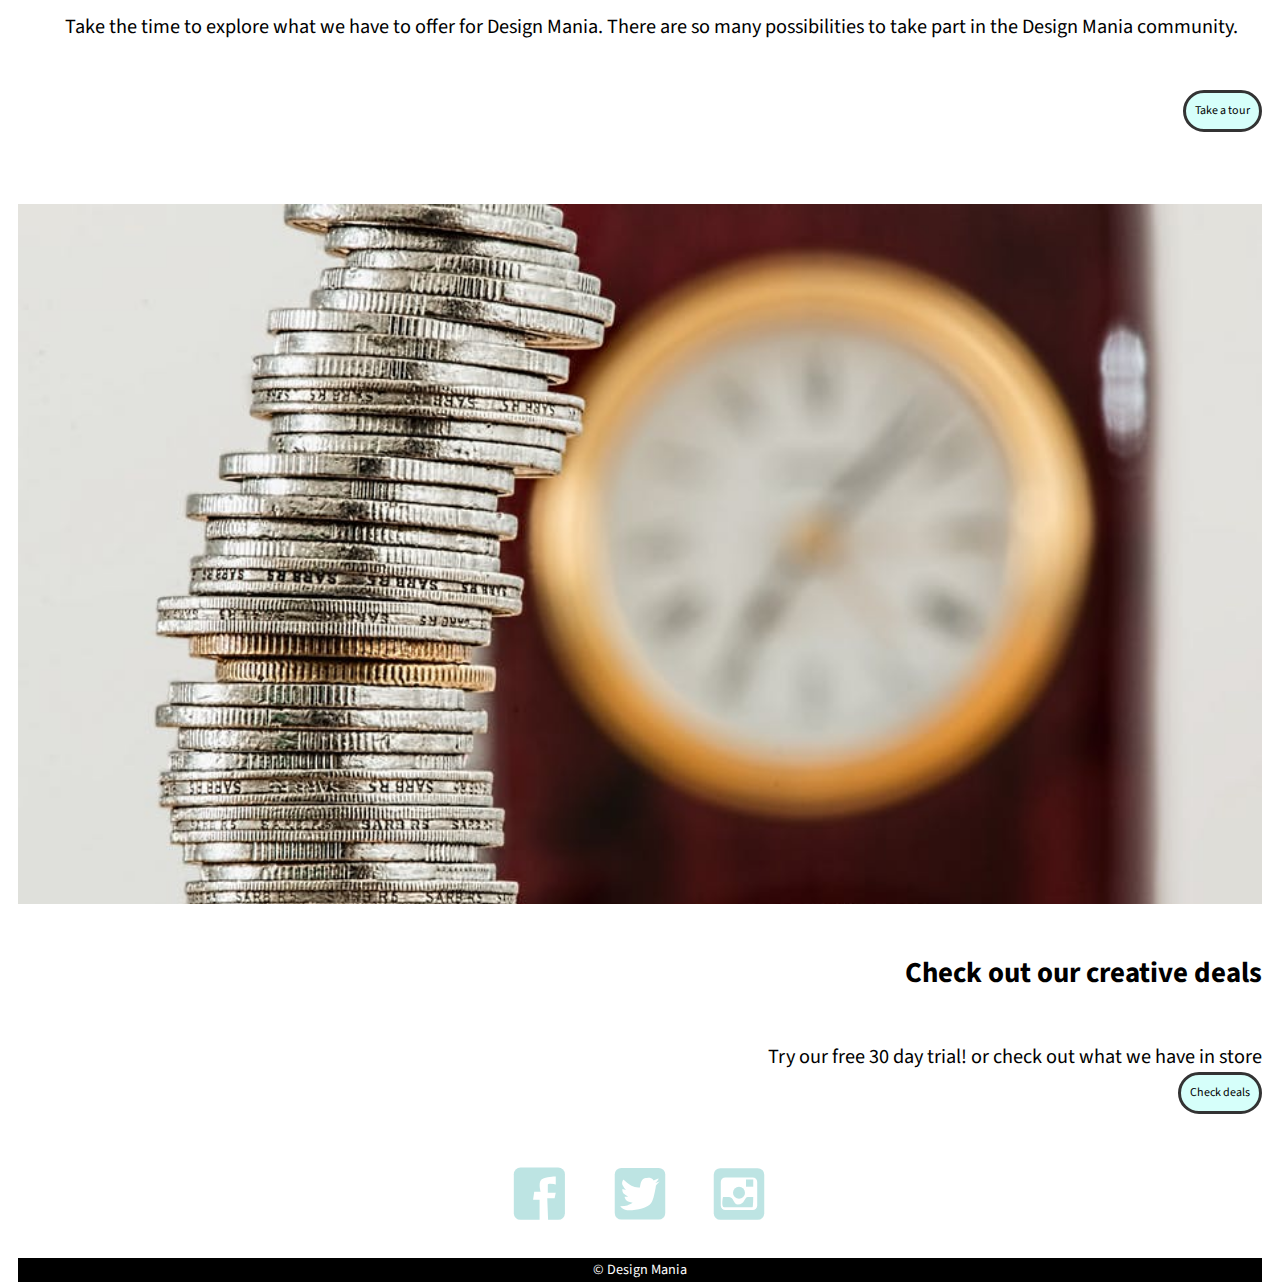
==== commit 54f5e258: "fixed so much content" ====
--- a/index.html
+++ b/index.html
@@ -26,15 +26,12 @@
     </nav>
   </header>
   <main>
-    <figure class="embed">
-      <img class="embed-item pad-2 desk-banner" src="images/assets/desk-537.jpg" alt="">
-      <figcaption class="pin-c">
-        <h2 class="yotta p-tr push-1-4 text-center">Want to design like a pro?</h2>
-        <p class="exa p-tr text-center gutter-2 push-2">Check out our new design software!</p>
-        <p class="giga p-tr text-center gutter-2 push-2">The easiest and safest design software download for young artists</p>
+    <div class="home-banner">
+        <h2 class="pad-b-2 yotta push-1-4 text-center">Want to design like a pro?</h2>
+        <p class="pad-b-2 exa text-center gutter-2 push-2">Check out our new design software!</p>
+        <p class="pad-b-2 giga text-center gutter-2 push-2">The easiest and safest design software download for young artists</p>
         <a href="sign-up.html" class="btn">Sign-up now!</a>
-      </figcaption>
-    </figure>
+      </div>
     <div>
       <ol class="list-group list-group-inline">
         <li class="push-1-4 gutter-1-4">
@@ -63,46 +60,53 @@
           <li class="push-1-4">
             <a class="gutter push-0" href="#">
               <i class="icon i-128 block w-1">
-              <img class="logo" src="images/assets/type.svg" alt="">
-            </i>
+            <img class="logo" src="images/assets/type.svg" alt="">
+          </i>
               <span class="icon-label milli">Improve your type!</span>
             </a>
           </li>
       </ol>
     </div>
-    <section class="push-0">
-      <figure class="grid">
-        <figcaption class="unit xs-1 s-1 m-1-2 l-1 xl-1">
-          <h2 class="card-h2 exa light-stroke">Explore the digital world!</h2>
-          <p class="card not-bold gutter pad-t-1-2 giga push-2">Take action to what our software has to offer, we have a ton of extra features</p>
-        </figcaption>
-        <div class="unit xs-1 s-1 m-1-2 l-1-2 xl-1-2">
-          <img class="image-card" src="images/assets/computer.jpg" alt="">
-        </div>
-        <div class="unit xs-1 s-1 m-1-2 l-1 xl-1">
-          <a href="tour.html" class="btn btn-small-2">Take a tour</a>
-        </div>
-      </figure>
-    </section>
-    <hr>
-    <section class="push-0">
-      <figure class="grid">
-        <figcaption class="unit xs-1 s-1 m-1-2 l-1 xl-1">
-          <h2 class="card-h2 exa light-stroke">Check out our creative deals</h2>
-          <p class="card not-bold gutter pad-t-1-2 giga push-2">Sign-up for free now also check out our creative deals for more awesoem features</p>
-        </figcaption>
-        <div class="unit xs-1 s-1 m-1-2 l-1-2 xl-1-2">
-          <img class="image-card-2" src="images/assets/money.jpg" alt="">
-        </div>
-        <div class="unit xs-1 s-1 m-1-2 l-1 xl-1">
-          <a href="pricing.html" class="btn btn-small-2">Check deals</a>
-        </div>
-      </figure>
-    </section>
+    <figure>
+  <div class="embed embed-16by9">
+    <img class="pad-b-2 embed-item" src="images/assets/computer.jpg" alt="">
+  </div>
+  <figcaption>
+      <h2 class="pad-b-2 pad-t-2 exa light-stroke">Explore the digital world!</h2>
+      <p class="giga gutter">Take the time to explore what we have to offer for Design Mania. There are so many possibilities to take part in the Design Mania community.</p>
+      <div class="pad-b-2 pad-t-2 unit xs-1 s-1 m-1-2 l-1 xl-1">
+    <a href="tour.html" class="btn btn-small-2">Take a tour</a>
+  </div>
+  </figcaption>
+</figure>
+<figure>
+<div class="embed embed-16by9">
+<img class="pad-b-2 embed-item" src="images/assets/money.jpg" alt="">
+</div>
+<figcaption>
+    <h2 class="pad-b-2 pad-t-2 exa light-stroke">Check out our creative deals</h2>
+    <p class="giga">Try our free 30 day trial! or check out what we have in store</p>
+    <div>
+    <a href="pricing.html" class="btn btn-small-2">Check deals</a>
+    </div>
+</figcaption>
+</div>
+</figure>
   </main>
 
-  <footer>
-    © Design Mania
+  <section class="pad-t-1-2 pad-b-1-2 text-center">
+    <i class="icon i-96">
+      <img src="images/assets/facebook.svg" alt="">
+    </i>
+    <i class="icon i-96">
+      <img src="images/assets/twitter.svg" alt="">
+    </i>
+    <i class="icon i-96">
+      <img src="images/assets/instagram.svg" alt="">
+    </i>
+  </section>
+  <footer class="micro text-center">
+    <small>© Design Mania</small>
   </footer>
 </body>
 </html>
--- a/css/main.css
+++ b/css/main.css
@@ -16,15 +16,12 @@
   overflow: hidden;
 }
 
-.desk-banner {
-  position: relative;
-}
-
 img {
   width: 100%;
   display: block;
   margin: 0;
   padding-bottom: .5rem;
+  position: relative;
 }
 
 h2 {
@@ -44,8 +41,7 @@
   text-decoration: none;
   margin: 0;
   padding: 0;
-  font-size: .55em;
-  color: #fff;
+  color: #000;
 }
 
 h3 {
@@ -109,7 +105,6 @@
   line-height: 1.5;
   margin: 0;
   padding: 0 1.125rem;
-  background-color: #f2f2f2;
 }
 
 .btn-small-2 {
@@ -128,12 +123,6 @@
   color: #fff;
 }
 
-.banner-content {
-  color: #000;
-  overflow: hidden;
-  position: absolute;
-}
-
 .banner-signup {
   padding: 0 0 .3em;
   background-color: #000;
@@ -145,60 +134,76 @@
   height: 500px;
 }
 
-.columns {
-  float: left;
-  width: 33.3%;
-  padding: 8px;
-}
-
-.price {
+.pricing-card {
   list-style-type: none;
   border: 1px solid #eee;
   margin: 0;
-  padding: 0;
+  padding: 1em;
   -webkit-transition: .3s;
   transition: .3s;
 }
 
-.price:hover {
+.pricing-card:hover {
   box-shadow: 0 8px 12px 0 rgba(0, 0, 0, .2);
 }
 
-.price .header {
-  background-color: #111;
-  color: white;
-  font-size: 25px;
-}
-
-.price li {
-  border-bottom: 1px solid #eee;
-  padding: 20px;
-  text-align: center;
-}
-
-.price .grey {
+.card-header {
+  background-color: #d6fffa;
+}
+
+.card-grey {
   background-color: #eee;
-  font-size: 20px;
 }
 
 .button {
   background-color: #000;
   border: none;
-  color: white;
+  color: #fff;
   padding: 10px 25px;
   text-align: center;
   text-decoration: none;
   font-size: 18px;
 }
 
-@media only screen and (min-width: 60em) {
-
-  .columns {
-    width: 100%;
-  }
-}
-
-.banner-resources {
+.button:hover {
+  background-color: #d6fffa;
+  color: #000;
+}
+
+.desk-banner {
+  padding: 0 0 .3em;
+  margin: 0;
+  background-image: url("../images/assets/apple-desk-laptop-macbook.jpg");
+  overflow: hidden;
+  background-size: cover;
+  background-position: bottom center;
+  background-repeat: no-repeat;
+  height: 500px;
+}
+
+.home-banner {
+  padding: 0 0 .3em;
+  margin: 0;
+  background-image: url("../images/assets/desk-537.jpg");
+  overflow: hidden;
+  background-size: cover;
+  background-position: center;
+  background-repeat: no-repeat;
+  height: 500px;
+}
+
+.signup-banner {
+  padding: 0 0 .3em;
+  margin: 0;
+  background-image: url("../images/assets/pexels-photo-187334.jpg");
+  overflow: hidden;
+  background-size: cover;
+  background-position: center;
+  background-repeat: no-repeat;
+  height: 500px;
+}
+
+.features-banner {
   padding: 0 0 .3em;
   margin: 0;
   overflow: hidden;
@@ -206,17 +211,6 @@
   background-position: top center;
   background-repeat: no-repeat;
   height: 500px;
-}
-
-.features-banner {
-  padding: 0 0 .3em;
-  margin: 0;
-  overflow: hidden;
-  background-size: cover;
-  background-position: top center;
-  background-repeat: no-repeat;
-  height: 500px;
-  background-color: rgba(0, 0, 0, .3);
 }
 
 .btn {
@@ -244,8 +238,8 @@
 .body-p {
   color: #fff;
   position: absolute;
-  bottom: 6em;
-  right: 6em;
+  bottom: 7em;
+  right: 7em;
   border-radius: 4px;
   width: 49%;
   background-color: rgba(0, 0, 0, .3);
@@ -271,29 +265,6 @@
   color: #000;
 }
 
-figcaption {
-  position: absolute;
-  bottom: 1em;
-  right: 1em;
-  color: #000;
-  border-radius: 4px;
-  width: 49%;
-}
-
-figure {
-  position: relative;
-}
-
-.card-a {
-  float: left;
-  width: 50%;
-}
-
-.card-b {
-  float: right;
-  width: 50%;
-}
-
 .sign-up {
   color: #000;
 }
@@ -308,38 +279,6 @@
 
 td.checkmark img {
   width: 50px;
-}
-
-.card {
-  position: absolute;
-  width: 49%;
-  border-radius: 4px;
-  bottom: 2em;
-  right: 1em;
-  color: #000;
-}
-
-.card-h2 {
-  position: absolute;
-  width: 49%;
-  border-radius: 4px;
-  bottom: 8em;
-  right: 1em;
-  color: #45b39d;
-}
-
-.card-image {
-  float: right;
-  width: 25%;
-  padding: .75rem .75rem 4rem;
-  margin: 0;
-}
-
-.card-image-2 {
-  float: right;
-  width: 25%;
-  padding: .75rem .75rem 4rem;
-  margin: 0;
 }
 
 footer {
@@ -362,3 +301,12 @@
   }
 
 }
+
+.img-flex {
+  display: block;
+  width: 100%;
+}
+
+figcaption {
+  text-align: right;
+}
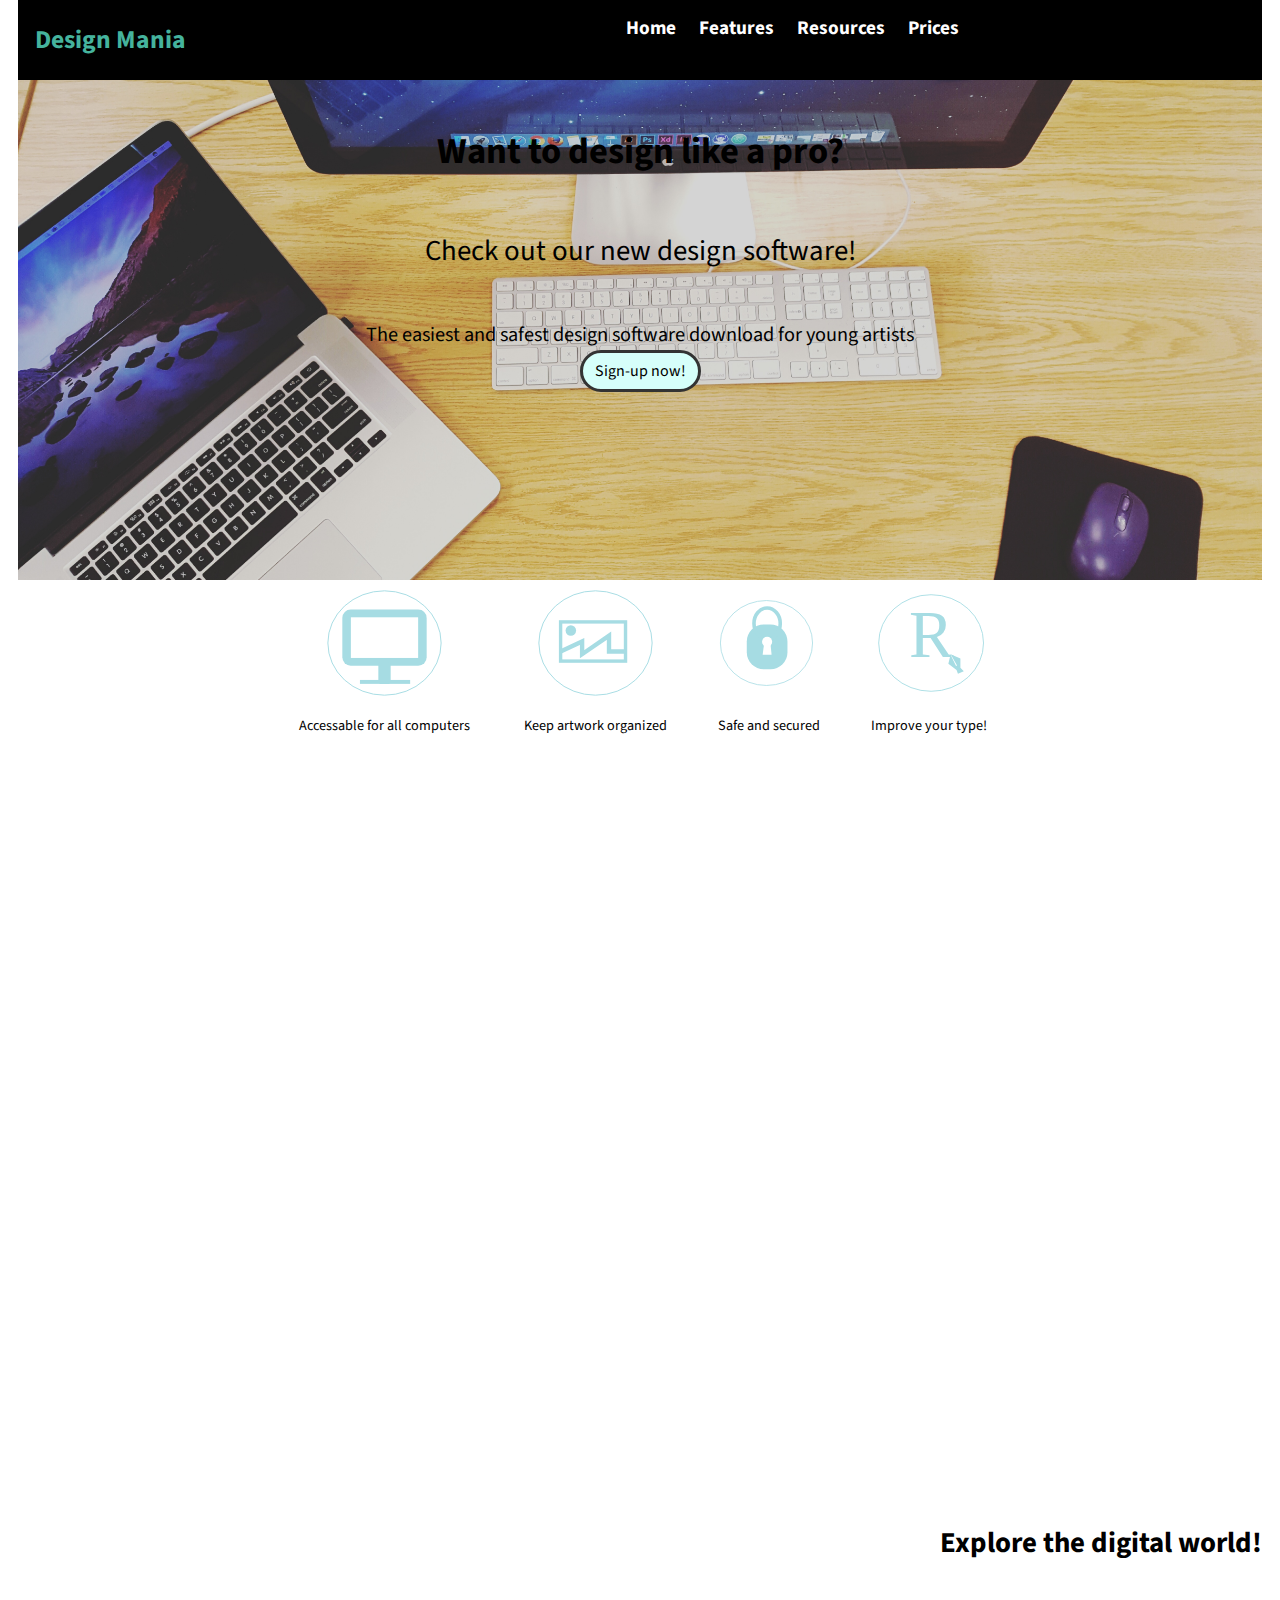
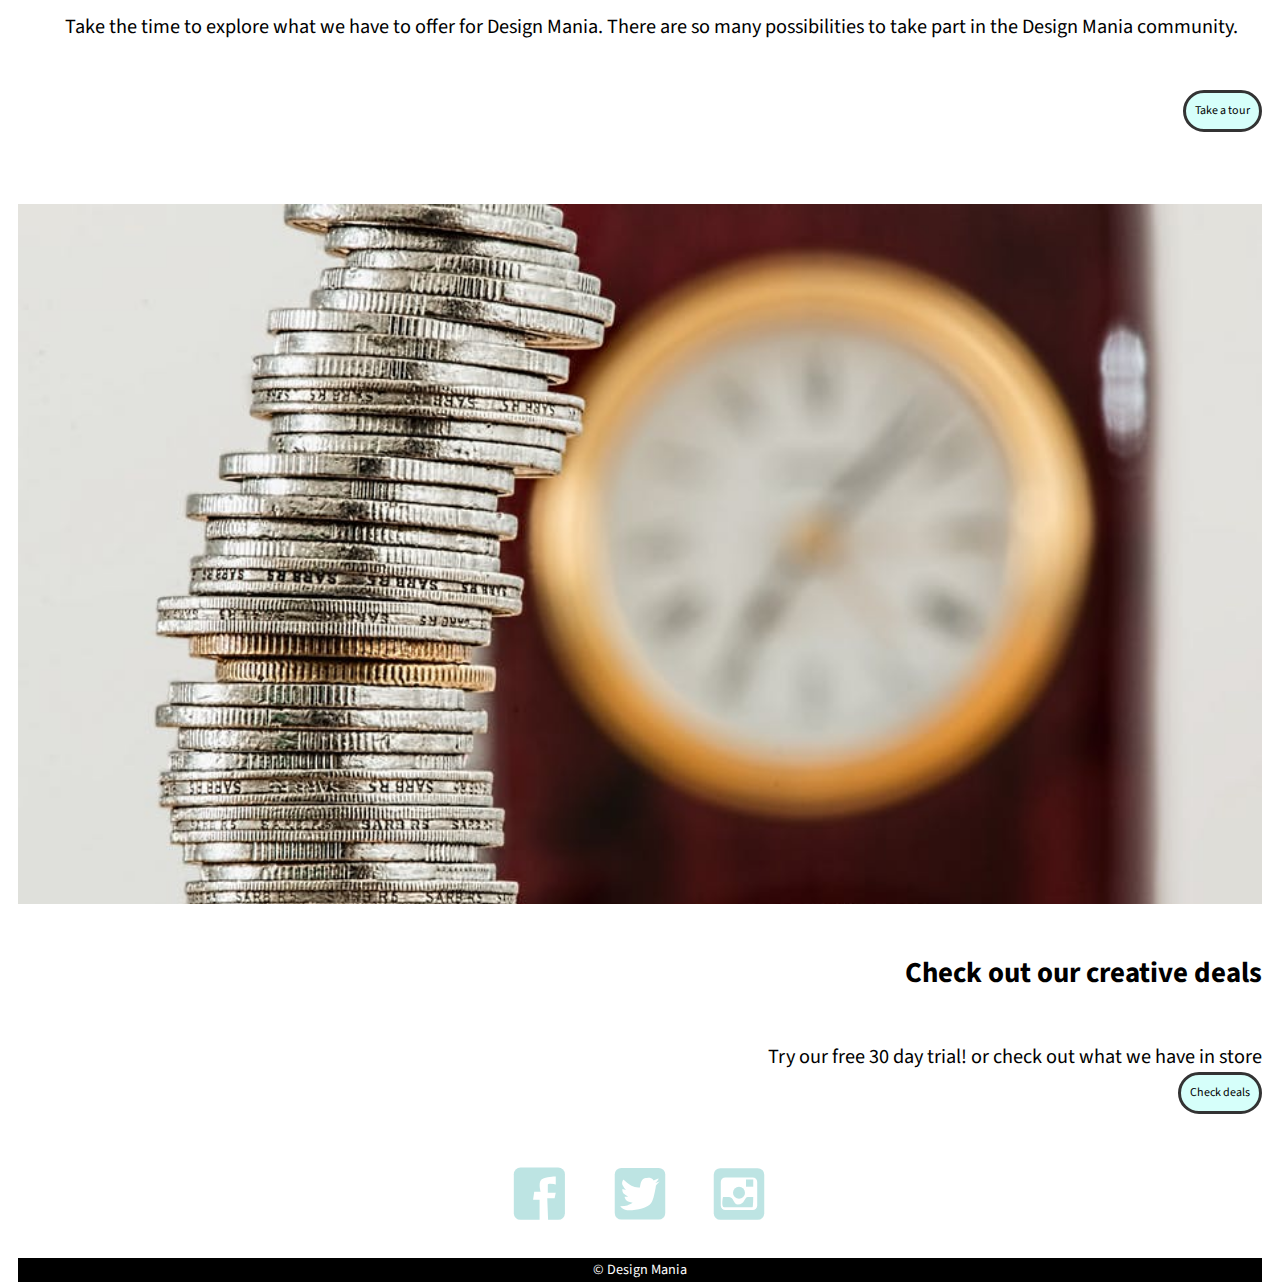
==== commit 1308fee2: "fixed content" ====
--- a/index.html
+++ b/index.html
@@ -27,11 +27,11 @@
   </header>
   <main>
     <div class="home-banner">
-        <h2 class="pad-b-2 yotta push-1-4 text-center">Want to design like a pro?</h2>
-        <p class="pad-b-2 exa text-center gutter-2 push-2">Check out our new design software!</p>
-        <p class="pad-b-2 giga text-center gutter-2 push-2">The easiest and safest design software download for young artists</p>
-        <a href="sign-up.html" class="btn">Sign-up now!</a>
-      </div>
+      <h2 class="heading pad-t-2 yotta push-1-4 text-center">Want to design like a pro?</h2>
+      <p class="pad-t-2 exa text-center gutter-2">Check out our new design software!</p>
+      <p class="pad-t-2 giga text-center gutter-2">The easiest and safest design software download for young artists</p>
+      <a href="sign-up.html" class=" push-2 btn">Sign-up now!</a>
+    </div>
     <div>
       <ol class="list-group list-group-inline">
         <li class="push-1-4 gutter-1-4">
@@ -68,30 +68,29 @@
       </ol>
     </div>
     <figure>
-  <div class="embed embed-16by9">
-    <img class="pad-b-2 embed-item" src="images/assets/computer.jpg" alt="">
-  </div>
-  <figcaption>
-      <h2 class="pad-b-2 pad-t-2 exa light-stroke">Explore the digital world!</h2>
-      <p class="giga gutter">Take the time to explore what we have to offer for Design Mania. There are so many possibilities to take part in the Design Mania community.</p>
-      <div class="pad-b-2 pad-t-2 unit xs-1 s-1 m-1-2 l-1 xl-1">
-    <a href="tour.html" class="btn btn-small-2">Take a tour</a>
-  </div>
-  </figcaption>
-</figure>
-<figure>
-<div class="embed embed-16by9">
-<img class="pad-b-2 embed-item" src="images/assets/money.jpg" alt="">
-</div>
-<figcaption>
-    <h2 class="pad-b-2 pad-t-2 exa light-stroke">Check out our creative deals</h2>
-    <p class="giga">Try our free 30 day trial! or check out what we have in store</p>
-    <div>
-    <a href="pricing.html" class="btn btn-small-2">Check deals</a>
-    </div>
-</figcaption>
-</div>
-</figure>
+      <div class="embed embed-16by9">
+        <img class="pad-b-2 embed-item" src="images/assets/computer.jpg" alt="">
+      </div>
+      <figcaption>
+        <h2 class="pad-b-2 pad-t-2 exa light-stroke">Explore the digital world!</h2>
+        <p class="giga gutter">Take the time to explore what we have to offer for Design Mania. There are so many possibilities to take part in the Design Mania community.</p>
+        <div class="pad-b-2 pad-t-2 unit xs-1 s-1 m-1-2 l-1 xl-1">
+          <a href="tour.html" class="btn btn-small-2">Take a tour</a>
+        </div>
+      </figcaption>
+    </figure>
+    <figure>
+      <div class="embed embed-16by9">
+        <img class="pad-b-2 embed-item" src="images/assets/money.jpg" alt="">
+      </div>
+      <figcaption>
+        <h2 class="pad-b-2 pad-t-2 exa light-stroke">Check out our creative deals</h2>
+        <p class="giga">Try our free 30 day trial! or check out what we have in store</p>
+        <div>
+          <a href="pricing.html" class="btn btn-small-2">Check deals</a>
+        </div>
+      </figcaption>
+    </figure>
   </main>
 
   <section class="pad-t-1-2 pad-b-1-2 text-center">
--- a/css/main.css
+++ b/css/main.css
@@ -206,9 +206,10 @@
 .features-banner {
   padding: 0 0 .3em;
   margin: 0;
-  overflow: hidden;
-  background-size: cover;
-  background-position: top center;
+  background-image: url("../images/assets/people-coffee-tea-meeting.jpg");
+  overflow: hidden;
+  background-size: cover;
+  background-position: center;
   background-repeat: no-repeat;
   height: 500px;
 }
